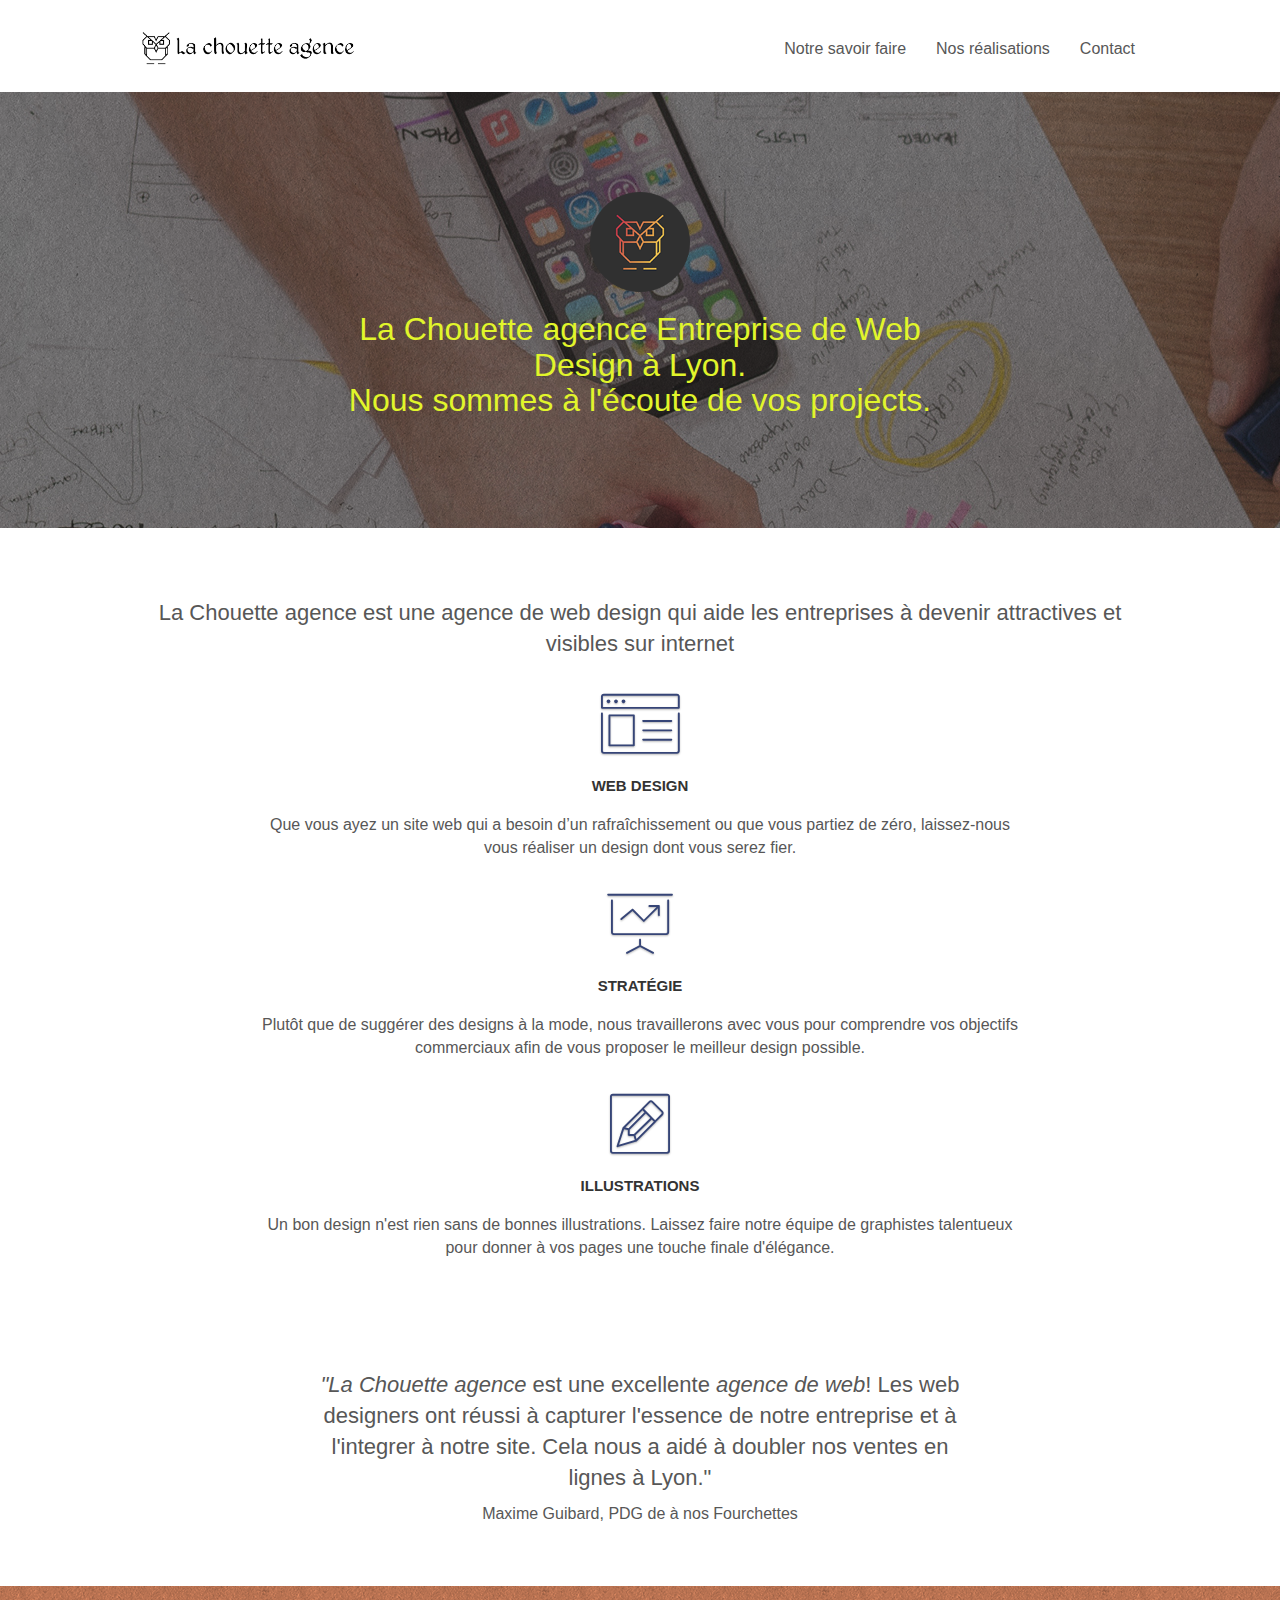
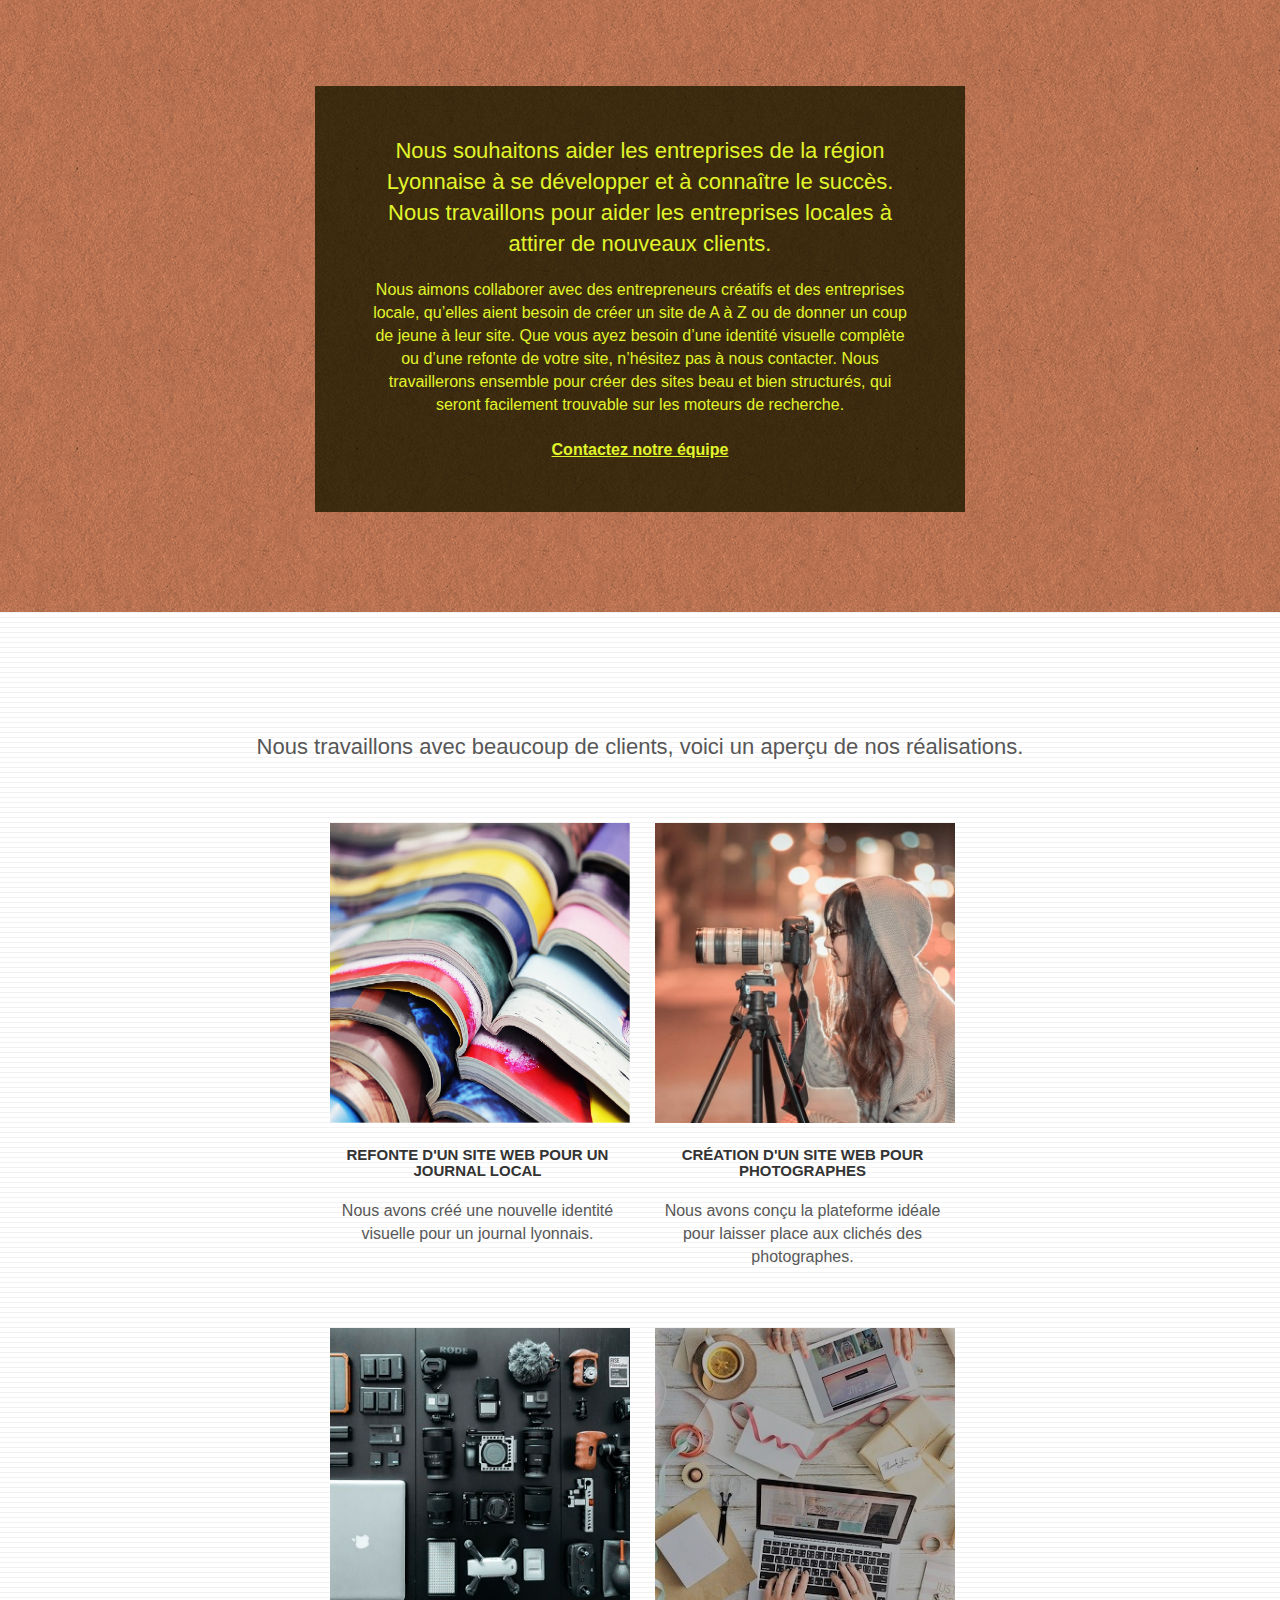
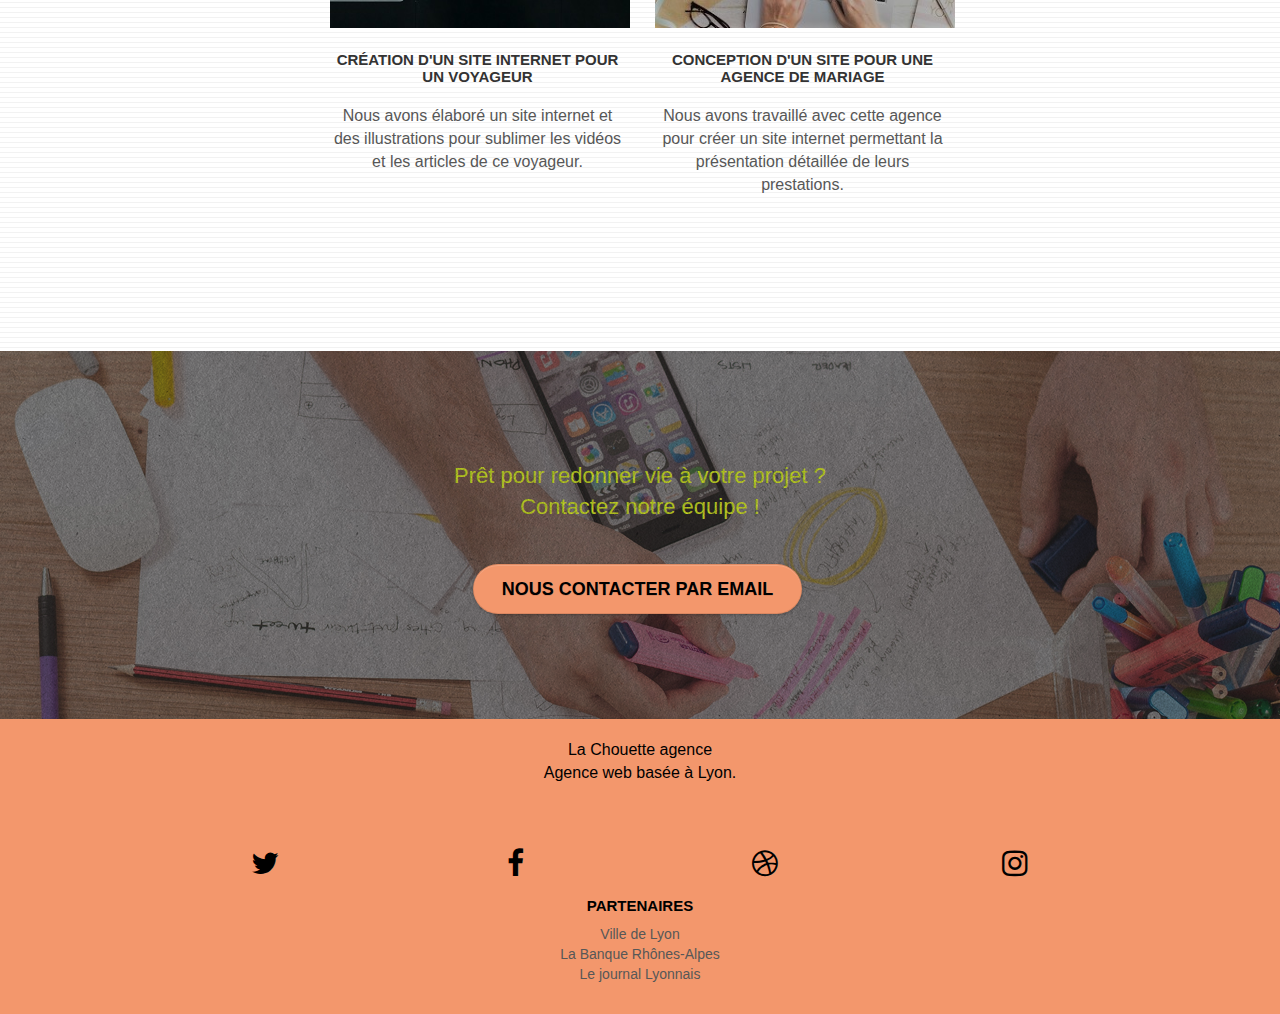
==== index.html @ 7a4e6c17 "change colors" ====
<!doctype html>
<html lang="fr">
<head>
	<meta charset="utf-8">
	<!-- annulation de la balise keywords -->
	
	<!-- Modification description -->
    <meta name="description" content="La Chouette agence est une agence de web dsign qui aide les entreprises à devenir attractives et visibles sur internet">
    <meta name="viewport" content="width=device-width, initial-scale=1.0, viewport-fit=cover">
    <link rel="shortcut icon" type="image/png" href="favicon.jpg">
    
	<link rel="stylesheet" type="text/css" href="./css/bootstrap.css">
	<link rel="stylesheet" type="text/css" href="style.css">
	<link rel="stylesheet" type="text/css" href="./css/font-awesome.css">
	<link rel="stylesheet" type="text/css" href="./css/et-line.css">
	
    
	<script src="./js/jquery-2.1.0.js"></script>
	<script src="./js/bootstrap.js"></script>
	<script src="./js/blocs.js"></script>
	<script src="./js/jquery.touchSwipe.js" defer></script>
	<script src="./js/gmaps.js"></script>
	<!-- Ajout d'un titre -->
    <title>La chouette agence | Entreprise Web design à Lyon </title>

    
<!-- Analytics -->
<meta name="google-site-verification" content="pD854r__73e2DpdvQHIrtHNEozl3LPVucB5YB1HM43Y" />
<!-- Analytics END -->
    
</head>
<body>
<!-- Principal conteneur -->
<div class="page-container">
    
<!-- bloc-0 -->
<div class="bloc bgc-white l-bloc " id="bloc-0">
	<div class="container bloc-sm">

		<nav class="navbar row">
			<div class="navbar-header">
				<!-- annumation de la balise div class=keywords -->
				
				<a class="navbar-brand" href="index.html"><img src="img/la-chouette-agence.png" alt="Logo-la-chouette-agence"/></a>
				
				<button id="nav-toggle" type="button" class="ui-navbar-toggle navbar-toggle" data-toggle="collapse" data-target=".navbar-1">
					<span class="sr-only">Toggle navigation</span><span class="icon-bar"></span><span class="icon-bar"></span><span class="icon-bar"></span>
				</button>
			</div>
			<div class="collapse navbar-collapse navbar-1 special-dropdown-nav">
				<ul class="site-navigation nav navbar-nav">
					<!-- changement de la nav -->
					<li>
						<a href="#bloc-2-services">Notre savoir faire</a>
					</li>
					<li>
						<a href="#bloc-4-portfolio">Nos réalisations</a>
					</li>
					<li>
						<a href="page2.html">Contact</a>
					</li>
				</ul>
			</div>
		</nav>
	</div>
</div>
<!-- bloc-0 END -->

<!-- bloc-1-presentation -->
<div class="bloc bgc-dark-slate-blue bg-banniere d-bloc bg-t-edge bloc-bg-texture texture-paper b-parallax" id="bloc-1-hero">
	<div class="container bloc-lg">
		<div class="row tight-width-whitespace">
			<div class="col-sm-12">
				<img src="img/logo.png" class="center-block image-resize-mode" alt="logo-La-Chouette-agence-Web-design" />
				<h1 class="text-center hero-bloc-text tc-yellow ">
					<!-- changement de couleur -->
					La Chouette agence  Entreprise de Web Design à Lyon.<br>Nous sommes à l'écoute de vos projects.
				</h1>
				<!-- annulation bouton contact -->
				
			</div>
		</div>
	</div>
</div>
<!-- bloc-1-presentation END -->

<!-- bloc-2-services -->
<div class="bloc bgc-white l-bloc" id="bloc-2-services">
	<div class="container bloc-md">
		<div class="row">
			<div class="col-sm-12 text-center">
				<!-- changement image pour texte -->
				<h2>La Chouette agence est une agence de web design qui aide les entreprises à devenir attractives et visibles sur internet </h2>
			</div>
		</div>
		<div class="row voffset-lg med-width-whitespace">
			<div class="col-sm-4">
				<div class="text-center">
					<span class="et-icon-browser sm-shadow icon-dark-slate-blue icons icon-lg"></span>
				</div>
				<h3 class="mg-md text-center">
					Web design
				</h3>
				<p class="text-center ">
					Que vous ayez un site web qui a besoin d&rsquo;un rafraîchissement ou que vous partiez de zéro, laissez-nous vous réaliser un design dont vous serez fier.
				</p>
			</div>
			<div class="col-sm-4">
				<div class="text-center">
					<span class="et-icon-presentation sm-shadow icon-dark-slate-blue icons icon-lg"></span>
				</div>
				<h3 class="mg-md text-center">
					Stratégie
				</h3>
				<p class="text-center ">
					Plutôt que de suggérer des designs à la mode, nous travaillerons avec vous pour comprendre vos objectifs commerciaux afin de vous proposer le meilleur design possible.
				</p>
			</div>
			<div class="col-sm-4">
				<div class="text-center">
					<span class="et-icon-edit sm-shadow icon-dark-slate-blue icons icon-lg"></span>
				</div>
				<h3 class="mg-md text-center">
					Illustrations
				</h3>
				<p class="text-center ">
					Un bon design n'est rien sans de bonnes illustrations. Laissez faire notre équipe de graphistes talentueux pour donner à vos pages une touche finale d'élégance.
				</p>
			</div>
		</div>
		<div class="row voffset-lg voffset">
			<div class="col-xs-12 col-md-8 col-md-offset-2 text-center">
				<!-- changement image pour texte -->
				<h2><em>"La Chouette agence</em> est une excellente <em>agence de web</em>! Les web designers ont réussi à capturer l'essence de notre entreprise et à l'integrer à notre site. Cela nous a aidé à doubler nos ventes en lignes à Lyon."</h2>
				<p class="citation"> Maxime Guibard, PDG de à nos Fourchettes</p>
			</div>
		</div>
	</div>
</div>
<!-- bloc-2-services END -->

<!-- bloc-3-what-i-do -->
<div class="bloc tc-white bgc-atomic-tangerine bg-presentation d-bloc bloc-bg-texture texture-paper b-parallax" id="bloc-3-what-i-do">
	<div class="container bloc-lg">
		<div class="row tight-width-whitespace black-background">
			<div class="col-sm-12">
				<!-- changement de couleur -->
				<h2 class="mg-md text-center tc-yellow">
					Nous souhaitons aider les entreprises de la région Lyonnaise à se développer et à connaître le succès. Nous travaillons pour aider les entreprises locales à attirer de nouveaux clients.<br>
				</h2>
				<p class="text-center tc-yellow">
					Nous aimons collaborer avec des entrepreneurs créatifs et des entreprises locale, qu’elles aient besoin de créer un site de A à Z ou de donner un coup de jeune à leur site. Que vous ayez besoin d’une identité visuelle complète ou d’une refonte de votre site, n’hésitez pas à nous contacter. Nous travaillerons ensemble pour créer des sites beau et bien structurés, qui seront facilement trouvable sur les moteurs de recherche. <br><br><a class="ltc-white bold-link" href="page2.html">Contactez notre équipe</a><br>
				</p>
			</div>
		</div>
	</div>
</div>
<!-- bloc-3-what-i-do END -->

<!-- bloc-4-portfolio -->
<div class="bloc bgc-white bg-lines-h2-bg bg-repeat l-bloc" id="bloc-4-portfolio">
	<div class="container bloc-lg">
		<div class="row">
			<div class="col-sm-12 text-center">
				<!-- changement image pour texte -->
				<h2>Nous travaillons avec beaucoup de clients, voici un aperçu de nos réalisations.</h2>
			</div>
		</div>
		<div class="row tight-width-whitespace portfolio-row">
			<div class="col-sm-6">
				<a href="#" data-lightbox="img/1.bmp" data-gallery-id="gallery-1" data-caption="Refonte-site-web-journal-lyonnais" data-frame="snapshot-lb"><img src="img/1.jpg" alt="refonte site web journal lyonnais" class="img-responsive portfolio-thumb" /></a>
				<h3 class="mg-md text-center">
					Refonte d'un site web pour un journal local
				</h3>
				<p class="text-center">
					Nous avons créé une nouvelle identité visuelle pour un journal lyonnais.
				</p>
			</div>
			<div class="col-sm-6">
				<a href="#" data-lightbox="img/2.bmp" data-gallery-id="gallery-1" data-caption="Création-site-web-photographes" data-frame="snapshot-lb"><img src="img/2.jpg" class="img-responsive portfolio-thumb" alt="Création d'un site web pour photographes" /></a>
				<h3 class="mg-md text-center">
					Création d'un site web pour photographes
				</h3>
				<p class="text-center">
					Nous avons conçu la plateforme idéale pour laisser place aux clichés des photographes.
				</p>
			</div>
		</div>
		<div class="row tight-width-whitespace portfolio-row">
			<div class="col-sm-6">
				<a href="#" data-lightbox="img/3.bmp" data-gallery-id="gallery-1" data-caption="Création-site-web-voyageurs" data-frame="snapshot-lb"><img src="img/3.bmp" class="img-responsive portfolio-thumb" alt="Création d'un site web pour voyageur"/></a>
				<h3 class="mg-md text-center">
					Création d'un site internet pour un voyageur
				</h3>
				<p class="text-center">
					Nous avons élaboré un site internet et des illustrations pour sublimer les vidéos et les articles de ce voyageur.
				</p>
			</div>
			<div class="col-sm-6">
				<a href="#" data-lightbox="img/4.bmp" data-gallery-id="gallery-1" data-caption="Conception-site-web-mariage" data-frame="snapshot-lb"><img src="img/4.bmp" class="img-responsive portfolio-thumb" alt="Création d'un site web pour agence de mariage" /></a>
				<h3 class="mg-md text-center">
					Conception d'un site pour une agence de mariage
				</h3>
				<p class="text-center">
					Nous avons travaillé avec cette agence pour créer un site internet permettant la présentation détaillée de leurs prestations.
				</p>
			</div>
		</div>
	</div>
</div>
<!-- bloc-4-portfolio END -->

<!-- bloc-5-cta -->
<div class="bloc bgc-dark-slate-blue bg-banniere d-bloc bloc-bg-texture texture-paper" id="bloc-5-cta">
	<div class="container bloc-lg">
		<div class="row">
			<h2 class="mg-md text-center tc-yellow">
				Prêt pour redonner vie à votre projet ?<br>Contactez notre équipe !
			</h2>
			<div class="col-sm-12 text-center">
				<a href="page2.html" class="btn btn-atomic-tangerine btn-clean btn-rd btn-lg cta-hero ">Nous contacter par email</a>
			</div>
		</div>
	</div>
</div>
<!-- bloc-5-cta END -->

<!-- Footer - bloc-8 -->
<div class="bloc bgc-atomic-tangerine d-bloc" id="bloc-8">
	<div class="container bloc-sm">
		<div class="row">
			<div class="col-sm-12">
				<p class="text-center black">
					La Chouette agence <br>Agence web basée à Lyon.
				</p>
				<div class="row row-no-gutters social">
					<div class="col-sm-3">
						<div class="text-center">
							<a class="social" href="index.html"><span class="fa fa-twitter icon-md text1"></span></a>
						</div>
					</div>
					<div class="col-sm-3">
						<div class="text-center">
							<a class="social" href="index.html"><span class="fa fa-facebook icon-md text2"></span></a>
						</div>
					</div>
					<div class="col-sm-3">
						<div class="text-center">
							<a class="social" href="index.html"><span class="fa fa-dribbble icon-md text3"></span></a>
						</div>
					</div>
					<div class="col-sm-3">
						<div class="text-center">
							<a class="social" href="index.html"><span class="fa fa-instagram icon-md text4"></span></a>
						</div>
					</div>
					<!-- annulation div keywords -->
				</div>	
				<div class="row">
					<div class="col-sm-4">
						<div class="partenaires">
							<h3>Partenaires
							</h3>
								<ul>
									<li><a href="http://www.lyon.fr">Ville de Lyon</a></li>
									<li><a href="#">La Banque Rhônes-Alpes</a></li>
									<li><a href="#">Le journal Lyonnais</a></li>
								</ul>
						</div>				
					</div>
					
					<!-- annulation black hat list 1 --> 
							
					<!-- annulation black hat list 2 -->
				</div>
			</div>
		</div>
	</div>
</div>
<!-- Footer - bloc-8 END -->

</div>
<!-- Principal conteneur END -->
    

</body>
</html>
---- style.css ----
body {
    margin: 0;
    padding: 0;
    background: #FFF;
    overflow-x: hidden;
    -webkit-font-smoothing: antialiased;
    -moz-osx-font-smoothing: grayscale;
}

a,
button {
    transition: all .3s ease-in-out;
    outline: none!important;
}

a:hover {
    text-decoration: none;
    cursor: pointer;
}

#page-loading-blocs-notifaction {
    position: fixed;
    top: 0;
    bottom: 0;
    width: 100%;
    z-index: 100000;
    background: #FFFFFF url("img/pageload-spinner.gif") no-repeat center center;
}

.bloc {
    width: 100%;
    clear: both;
    background: 50% 50% no-repeat;
    padding: 0 50px;
    -webkit-background-size: cover;
    -moz-background-size: cover;
    -o-background-size: cover;
    background-size: cover;
    position: relative;
}

.bloc .container {
    padding-left: 0;
    padding-right: 0;
}

.bloc-lg {
    padding: 100px 50px;
}

.bloc-md {
    padding: 50px;
}

.bloc-sm {
    padding: 20px 50px;
}

.bg-center,
.bg-l-edge,
.bg-r-edge,
.bg-t-edge,
.bg-b-edge,
.bg-tl-edge,
.bg-bl-edge,
.bg-tr-edge,
.bg-br-edge,
.bg-repeat {
    -webkit-background-size: auto!important;
    -moz-background-size: auto!important;
    -o-background-size: auto!important;
    background-size: auto!important;
}

.bg-repeat {
    background: repeat;
}

.bg-t-edge {
    background: top no-repeat;
}

.bloc-bg-texture::before {
    content: "";
    background-size: 2px 2px;
    position: absolute;
    top: 0;
    bottom: 0;
    left: 0;
    right: 0;
}

.texture-paper::before {
    background: url("img/texture-paper.png");
    background-size: 280px 280px;
}


.b-parallax {
    background-attachment: fixed;
}

.d-bloc {
    color: rgba(255, 255, 255, .7);
}

.d-bloc button:hover {
    color: rgba(255, 255, 255, .9);
}

.d-bloc .icon-round,
.d-bloc .icon-square,
.d-bloc .icon-rounded,
.d-bloc .icon-semi-rounded-a,
.d-bloc .icon-semi-rounded-b {
    border-color: rgba(255, 255, 255, .9);
}

.d-bloc .divider-h span {
    border-color: rgba(255, 255, 255, .2);
}

.d-bloc .a-btn,
.d-bloc .navbar a,
.d-bloc .navbar-brand,
.d-bloc a .icon-sm,
.d-bloc a .icon-md,
.d-bloc a .icon-lg,
.d-bloc a .icon-xl,
.d-bloc h1 a,
.d-bloc h2 a,
.d-bloc h3 a,
.d-bloc h4 a,
.d-bloc h5 a,
.d-bloc h6 a,
.d-bloc p a {
    color: rgba(255, 255, 255, .6);
}

.d-bloc .a-btn:hover,
.d-bloc .navbar a:hover,
.d-bloc .navbar-brand:hover,
.d-bloc a:hover .icon-sm,
.d-bloc a:hover .icon-md,
.d-bloc a:hover .icon-lg,
.d-bloc a:hover .icon-xl,
.d-bloc h1 a:hover,
.d-bloc h2 a:hover,
.d-bloc h3 a:hover,
.d-bloc h4 a:hover,
.d-bloc h5 a:hover,
.d-bloc h6 a:hover,
.d-bloc p a:hover {
    color: rgba(255, 255, 255, 1);
}

.d-bloc .navbar-toggle .icon-bar {
    background: rgba(255, 255, 255, 1);
}

.d-bloc .btn-wire,
.d-bloc .btn-wire:hover {
    color: rgba(255, 255, 255, 1);
    border-color: rgba(255, 255, 255, 1);
}

.d-bloc .panel {
    color: rgba(0, 0, 0, .5);
}

.d-bloc .panel button:hover {
    color: rgba(0, 0, 0, .7);
}

.d-bloc .panel icon {
    border-color: rgba(0, 0, 0, .7);
}

.d-bloc .panel .divider-h span {
    border-color: rgba(0, 0, 0, .1);
}

.d-bloc .panel .a-btn {
    color: rgba(0, 0, 0, .6);
}

.d-bloc .panel .a-btn:hover {
    color: rgba(0, 0, 0, 1);
}

.d-bloc .panel .btn-wire,
.d-bloc .panel .btn-wire:hover {
    color: rgba(0, 0, 0, .7);
    border-color: rgba(0, 0, 0, .3);
}

.d-bloc .panel,
.l-bloc {
    color: rgba(0, 0, 0, .5);
}

.d-bloc .panel button:hover,
.l-bloc button:hover {
    color: rgba(0, 0, 0, .7);
}

.l-bloc .icon-round,
.l-bloc .icon-square,
.l-bloc .icon-rounded,
.l-bloc .icon-semi-rounded-a,
.l-bloc .icon-semi-rounded-b {
    border-color: rgba(0, 0, 0, .7);
}

.d-bloc .panel .divider-h span,
.l-bloc .divider-h span {
    border-color: rgba(0, 0, 0, .1);
}

.d-bloc .panel .a-btn,
.l-bloc .a-btn,
.l-bloc .navbar a,
.l-bloc .navbar-brand,
.l-bloc a .icon-sm,
.l-bloc a .icon-md,
.l-bloc a .icon-lg,
.l-bloc a .icon-xl,
.l-bloc h1 a,
.l-bloc h2 a,
.l-bloc h3 a,
.l-bloc h4 a,
.l-bloc h5 a,
.l-bloc h6 a,
.l-bloc p a {
    color: rgba(0, 0, 0, .6);
}

.d-bloc .panel .a-btn:hover,
.l-bloc .a-btn:hover,
.l-bloc .navbar a:hover,
.l-bloc .navbar-brand:hover,
.l-bloc a:hover .icon-sm,
.l-bloc a:hover .icon-md,
.l-bloc a:hover .icon-lg,
.l-bloc a:hover .icon-xl,
.l-bloc h1 a:hover,
.l-bloc h2 a:hover,
.l-bloc h3 a:hover,
.l-bloc h4 a:hover,
.l-bloc h5 a:hover,
.l-bloc h6 a:hover,
.l-bloc p a:hover {
    color: rgba(0, 0, 0, 1);
}

.l-bloc .navbar-toggle .icon-bar {
    color:rgba(0, 0, 0, 0.6);
}

.d-bloc .panel .btn-wire,
.d-bloc .panel .btn-wire:hover,
.l-bloc .btn-wire,
.l-bloc .btn-wire:hover {
    color: rgba(0, 0, 0, .7);
    border-color: rgba(0, 0, 0, .3);
}

.voffset {
    margin-top: 10px;
}

.voffset-lg {
    margin-top: 80px;
}
.image-resize-mode{
    width:100px;
}
.row-no-gutters {
    margin-right: 0;
    margin-left: 0;
}

.row.row-no-gutters > [class^="col-"],
.row.row-no-gutters > [class*=" col-"] {
    padding-right: 0;
    padding-left: 0;
}

#bloc-1-hero h1 {
    font-size: 32px;
    text-align: center;
}

.navbar {
    margin-bottom: 0;
    z-index: 1;
}

.navbar-brand {
    height: auto;
    padding: 3px 15px;
    font-size: 25px;
    font-weight: normal;
    font-weight: 600;
    line-height: 44px;
}

.navbar-brand img {
    max-height: 40px;
    margin: 0 5px 0 0;
    display: inline;
}

.navbar-brand img[src$=svg] {
    min-width: 100px;
}

.nav-center .navbar-brand img {
    margin: 0;
    
}
.navbar .nav {
    padding-top: 2px;
    margin-right: -16px;
    float: right;
    z-index: 1;
}

.nav > li {
    float: left;
    margin-top: 4px;
    font-size: 16px;
}

.navbar-nav .open .dropdown-menu > li > a {
    text-align: inherit;
}

.nav > li a:hover,
.nav > li a:focus {
    background: transparent;
}

.navbar-toggle {
    margin: 10px 10px 0 0;
    border: 0px;
}

.navbar-toggle:hover {
    background: transparent!important;
}

.navbar-toggle .icon-bar {
    background-color: rgba(0, 0, 0, .5);
    width: 26px;
}

.nav-invert .navbar .nav {
    float: left;
}

.nav-invert .navbar-header,
.nav-invert .navbar-brand {
    float: right;
    position: relative;
    z-index: 2;
}
/* rajout css*/

.col-sm-3{
    display:inline-block;
}

.social{
    display: flex;
    flex-flow: row;
    justify-content: space-evenly;
    margin-top:5%;
}

.col-sm-4{
    width: 100%;
}
.icon-md{
    color:#000000 !important;
}
.icon-md.text1:hover::before{
    cursor: pointer;
    content:"Twitter";
    font-size:30px;
}
.icon-md.text2:hover::before{
    cursor:pointer;
    content:"Facebook";
    font-size:30px;
}
.icon-md.text3:hover::before{
    cursor:pointer;
    content:"Dribble";
    font-size:30px;
}
.icon-md.text4:hover::before{
    cursor:pointer;
    content:"Instagram";
    font-size:30px;
}

.partenaires{
    display:flex;
    flex-flow: column wrap;
    margin:auto;
    padding:0;
    width: 100%;
}
.partenaires > ul {
    list-style: none;
    display: block;
    width:100%;
    text-align: center;
    margin-left:0;
    padding:0;
    
}

.partenaires > h3{
    text-align: center;
    max-width:100%;
    color: black !important;
}
 /* end rajout css*/

@media (min-width: 768px) {
    .site-navigation {
        position: absolute;
        top: 50%;
        right: 20px;
        transform: translate(0, -50%);
        -webkit-transform: translateY(-50%);
    }
    .nav > li .dropdown-menu a,
    .nav > li .dropdown-menu a:hover {
        color: #484848;
    }
    .nav-invert .site-navigation {
        left: 0;
        right: 0;
    }
    .nav-center {
        text-align: center;
    }
    .nav-center .navbar-header {
        width: 100%;
    }
    .nav-center .navbar-header,
    .nav-center .navbar-brand,
    .nav-center .nav > li {
        float: none;
        display: inline-block;
    }
    .nav-center .site-navigation {
        position: relative;
        width: 100%;
        right: 0;
        margin-right: 0px;
        margin-top: 20px;
    }
    .nav-center.mini-nav .navbar-toggle {
        float: none;
        margin: 10px auto 0;
    }
}

.nav > li > .dropdown a {
    background: none!important;
    display: block;
    padding: 14px 15px;
}

nav .caret {
    margin: 0 5px;
}

.dropdown-menu .dropdown-menu {
    top: -8px;
    left: 100%;
}

.dropdown-menu .dropmenu-flow-right {
    top: 100%;
    left: 0;
    margin-left: -1px;
    border-top-left-radius: 0;
    border-top-right-radius: 0;
}

.dropdown-menu .dropdown span {
    border: 4px solid black;
    border-top-color: transparent;
    border-right-color: transparent;
    border-bottom-color: transparent;
    margin: 6px -5px 0 0!important;
    float: right;
}

.mg-md {
    margin-top: 10px;
    margin-bottom: 20px;
}

.mg-lg {
    margin-top: 10px;
    margin-bottom: 40px;
}

.btn {
    margin: 0 5px 5px 0;
}

.btn.pull-right {
    margin: 0 0 5px 5px;
}

.btn-d,
.btn-d:hover,
.btn-d:focus {
    color: #FFF;
    background: rgba(0, 0, 0, .3);
}

button {
    outline: none!important;
}

.btn-rd {
    border-radius: 40px;
}

.btn-clean {
    border: 1px solid rgba(0, 0, 0, .08);
    border-bottom-color: rgba(0, 0, 0, .1);
    text-shadow: 0 1px 0 rgba(0, 0, 1, .1);
    box-shadow: 0 1px 3px rgba(0, 0, 1, .25), inset 0 1px 0 0 rgba(255, 255, 255, .15);
}

.icon-md {
    font-size: 30px!important;
}

.icon-lg {
    font-size: 60px!important;
}

.sm-shadow {
    text-shadow: 0 1px 2px rgba(0, 0, 0, .3);
}

.panel-sq,
.panel-sq .panel-heading,
.panel-sq .panel-footer {
    border-radius: 0;
}

.panel-rd {
    border-radius: 30px;
}

.panel-rd .panel-heading {
    border-radius: 29px 29px 0 0;
}

.panel-rd .panel-footer {
    border-radius: 0 0 29px 29px;
}

.form-control {
    border-color: rgba(0, 0, 0, .1);
    box-shadow: none;
}

.scrollToTop {
    width: 40px;
    height: 40px;
    position: fixed;
    bottom: 20px;
    right: 20px;
    opacity: 0;
    z-index: 500;
    transition: all .3s ease-in-out;
}

.scrollToTop span {
    margin-top: 6px;
}

.showScrollTop {
    font-size: 14px;
    opacity: 1;
}

a[data-lightbox] {
    position: relative;
    display: block;
    text-align: center;
    width:300px;
    margin:auto;
}

a[data-lightbox]:hover::before {
    content: "+";
    font-family: "HelveticaNeue-Light", "Helvetica Neue Light", "Helvetica Neue", Helvetica, Arial;
    font-size: 32px;
    width: 50px;
    height: 50px;
    margin-left: -25px;
    border-radius: 50%;
    background: rgba(0, 0, 0, .6);
    color: #FFF;
    font-weight: 100;
    z-index: 1;
    position: absolute;
    top: 50%;
    transform: translateY(-50%);
    -webkit-transform: translateY(-50%);
}

a[data-lightbox]:hover img {
    opacity: .06;
    -webkit-animation-fill-mode: none;
    animation-fill-mode: none;
}

#lightbox-modal {
    display: flex;
    align-items: center;
}

#lightbox-modal .modal-dialog {
    width: 90%;
    max-width: 900px;
    margin: 0 auto 0;
}

#lightbox-modal .modal-dialog img {
    max-height: 90vh;
    margin: 0 auto;
}

.lightbox-caption {
    padding: 20px;
    color: #FFF;
    background: rgba(0, 0, 0, .5);
    position: absolute;
    left: 15px;
    right: 15px;
    bottom: 5px;
}

.close-lightbox {
    color: #FFF;
    font-size: 30px;
    position: absolute;
    top: 20px;
    right: 20px;
    z-index: 20;
    background: rgba(0, 0, 0, .5);
    border: none;
    line-height: 30px;
    padding: 0 9px 5px;
    opacity: 0.3;
}

.close-lightbox:hover,
.next-lightbox:hover,
.prev-lightbox:hover {
    opacity: 1.0;
    color: #FFF;
}

.next-lightbox,
.prev-lightbox {
    font-size: 20px;
    color: rgba(255, 255, 255, .9);
    background: rgba(0, 0, 0, .5);
    transition: all .2s ease-in-out;
    position: absolute;
    top: 45%;
    z-index: 1;
    opacity: 0.4;
}

.next-lightbox {
    padding: 6px 8px 1px 13px;
    right: 25px;
}

.prev-lightbox {
    padding: 6px 13px 1px 10px;
    left: 25px;
}

.snapshot-lb .modal-body {
    padding-bottom: 45px;
}

.snapshot-lb .lightbox-caption {
    padding: 0;
    color: rgba(0, 0, 0, .5);
    background: none;
}

h1,
h2,
h3,
h4,
h5,
h6,
p,
label,
.btn,
a {
    font-family: "helvetica";
    font-weight: 400;
    color: #575757!important;
}

.container {
    max-width: 1000px;
}

.hero-bloc-text {
    font-size: 38px;
}

.hero-bloc-text-sub {
    font-size: 36px;
}

.statement-bloc-text {
    line-height: 26px;
    font-style: italic;
    font-size: 20px;
    text-align: center;
    font-weight: lighter;
    max-width: 520px;
    margin: auto auto auto auto;
}

p {
    font-size: 16px;
}
/* space between photos*/

.tight-width-whitespace {
    max-width: 650px;
    margin: auto auto auto auto;
}
/* end*/

.h1 {
    font-size: 20px;
    font-family: "Open Sans";
}

.cta-hero {
    margin-top: 22px;
    color : #FFFFFF!important;
    text-transform: uppercase;
    padding: 12px 28px 12px 28px;
    font-size: 18px;
    font-weight: 700;
}

h2 {
    font-size: 22px;
    line-height: 1.4em;
}

h3 {
    font-size: 15px;
    text-transform: uppercase;
    font-weight: 700;
    color: #333333!important;
}

.med-width-whitespace {
    max-width: 800px;
    margin: auto auto auto auto;
    box-shadow: 0px 0px 0px #000000;
}

h1 {
    color: #333333!important;
}

h4 {
    color: #333333!important;
}

.icons {
    margin-bottom: 14px;
    margin-top: 24px;
}

.black {
    color: black!important;
}

.portfolio-thumb {
    margin-bottom: 24px;
}

.portfolio-row {
    margin-bottom: 44px;
    margin-top: 50px;
}

.avatar {
    box-shadow: 0px 4px 9px rgba(0, 0, 0, 0.3);
}
/* changement de couleur WCAG 2 AA COMPLIANT */

.black-background {
    background-color:#503915;
    padding: 40px 40px 40px 40px;
}
.bgc-atomic-brown{
    background-color:#503915;
}


.bold-link {
    font-weight: 900;
    text-decoration: underline!important;
}

.bgc-white {
    background-color: #FFFFFF;
}

.bgc-dark-slate-blue {
    background-color: #364577;
}

.bgc-atomic-tangerine {
    background-color:#F3976C;
}

.tc-yellow {
    color: #e1f52b!important;
}

.btn-atomic-tangerine {
    background: #F3976C;
    color: black!important;
}

.btn-atomic-tangerine:hover {
    background: #c27956!important;
    color: #FFFFFF!important;
}

.ltc-white {
    color: #e1f52b!important;
}

.ltc-white:hover {
    color: #e1f52b!important;
}

.ltc-atomic-tangerine {
    color: #F3976C!important;
}

.ltc-atomic-tangerine:hover {
    color: #c27956!important;
}

.icon-dark-slate-blue {
    color: #364577!important;
    border-color: #364577!important;
}

.bg-dots-bg {
    background-image: url("img/dots-bg.png");
}

.bg-lines-h2-bg {
    background-image: url("img/lines-h2-bg.png");
}

.bg-banniere {
    background-image: url("img/la-chouette-agence-banniere.jpg");
}

.bg-presentation {
    background-image: url("img/image-de-presentation.bmp");
}


@media (max-width: 1024px) {
    .bloc {
        padding-left: 20px;
        padding-right: 20px;
    }
    .bloc.full-width-bloc,
    .bloc-tile-2.full-width-bloc .container,
    .bloc-tile-3.full-width-bloc .container,
    .bloc-tile-4.full-width-bloc .container {
        padding-left: 0;
        padding-right: 0;
    }
}

@media (max-width: 992px) and (min-width: 768px) {
    .navbar .nav {
        max-width: 80%
    }
    .nav-center.navbar .nav {
        max-width: 100%
    }
}

@media only screen and (min-device-width: 768px) and (max-device-width: 1024px) and (orientation: landscape) {
    .b-parallax {
        background-attachment: scroll;
    }
}

@media only screen and (min-device-width: 1024px) and (max-device-width: 1366px) and (-webkit-min-device-pixel-ratio: 1.5) {
    .b-parallax {
        background-attachment: scroll;
    }
}

@media (max-width: 991px) {
    .container {
        width: 100%;
    }
    .b-parallax {
        background-attachment: scroll;
    }
    .page-container,
    #hero-bloc {
        overflow-x: hidden;
        position: relative;
    }
    .bloc {
        padding-left: constant(safe-area-inset-left);
        padding-right: constant(safe-area-inset-right);
    }
    .bloc-group,
    .bloc-group .bloc {
        display: block;
        width: 100%;
    }
    .bloc-fill-screen .fill-bloc-top-edge,
    .bloc-fill-screen .fill-bloc-bottom-edge {
        padding: 0 20px;
        padding-left: constant(safe-area-inset-left);
        padding-right: constant(safe-area-inset-right);
    }
}

@media (max-width: 767px) {
    .page-container {
        overflow-x: hidden;
        position: relative;
    }
    h1,
    h2,
    h3,
    h4,
    h5,
    h6,
    p,
    #disqus_thread {
        padding-left: 10px!important;
        padding-right: 10px!important;
    }
    .b-parallax {
        background-attachment: scroll;
    }
    .navbar .nav {
        padding-top: 0;
        border-top: 1px solid rgba(0, 0, 0, .2);
        float: none!important;
    }
    .navbar.row {
        margin-left: 0;
        margin-right: 0;
    }
    .site-navigation {
        position: inherit;
        transform: none;
        -webkit-transform: none;
        -ms-transform: none;
    }
    .nav > li {
        margin-top: 0;
        border-bottom: 1px solid rgba(0, 0, 0, .1);
        background: rgba(0, 0, 0, .05);
        text-align: left;
        padding-left: 15px;
        width: 100%;
    }
    .nav > li:hover {
        background: rgba(0, 0, 0, .08);
    }
    .dropdown .dropdown a .caret {
        float: none;
        margin: 5px 0 0 10px!important;
        border: 4px solid black;
        border-bottom-color: transparent;
        border-right-color: transparent;
        border-left-color: transparent;
    }
    #hero-bloc .navbar .nav {
        background: rgba(0, 0, 0, .8);
    }
    #hero-bloc .navbar .nav a {
        color: rgba(255, 255, 255, .6);
    }
    .hero {
        padding: 50px 0;
    }
    .hero-nav {
        left: -1px;
        right: -1px;
    }
    .navbar-collapse {
        padding: 0;
        overflow-x: hidden;
        -webkit-box-shadow: none;
        box-shadow: none;
    }
    .navbar-brand img {
        max-height: 40px;
        width: auto;
    }
    .nav-invert .navbar-header {
        float: none;
        width: 100%;
    }
    .nav-invert .navbar-toggle {
        float: left;
        margin-left: 10px;
    }
    .bloc {
        padding-left: 0;
        padding-right: 0;
    }
    .bloc-xxl,
    .bloc-xl,
    .bloc-lg {
        padding: 40px 0;
    }
    .bloc-sm,
    .bloc-md {
        padding-left: 0;
        padding-right: 0;
    }
    .bloc-tile-2 .container,
    .bloc-tile-3 .container,
    .bloc-tile-4 .container,
    .bloc-fill-screen .fill-bloc-top-edge,
    .bloc-fill-screen .fill-bloc-bottom-edge {
        padding-left: 0;
        padding-right: 0;
    }
    .a-block {
        padding: 0 10px;
    }
    .btn-dwn {
        display: none;
    }
    .voffset {
        margin-top: 5px;
    }
    .voffset-md {
        margin-top: 20px;
    }
    .voffset-lg {
        margin-top: 30px;
    }
    form {
        padding: 5px;
    }
    .close-lightbox {
        display: inline-block;
    }
    .blocsapp-device-iphone5 {
        background-size: 216px 425px;
        padding-top: 60px;
        width: 216px;
        height: 425px;
    }
    .blocsapp-device-iphone5 img {
        width: 180px;
        height: 320px;
    }
}

@media (max-width: 400px) {
    .bloc {
        padding-left: 0;
        padding-right: 0;
    }
}

@media (max-width: 767px) {
    .bloc-mob-center-text {
        text-align: center;
    }
}
---- css/et-line.css ----
@font-face {
    font-family: et-line;
    src: url(../fonts/et-line.eot);
    src: url(../fonts/et-line.eot?#iefix) format('embedded-opentype'), url(../fonts/et-line.woff) format('woff'), url(../fonts/et-line.ttf) format('truetype'), url(../fonts/et-line.svg#et-line) format('svg');
    font-weight: 400;
    font-style: normal
}

.et-icon-adjustments,
.et-icon-alarmclock,
.et-icon-anchor,
.et-icon-aperture,
.et-icon-attachment,
.et-icon-bargraph,
.et-icon-basket,
.et-icon-beaker,
.et-icon-bike,
.et-icon-book-open,
.et-icon-briefcase,
.et-icon-browser,
.et-icon-calendar,
.et-icon-camera,
.et-icon-caution,
.et-icon-chat,
.et-icon-circle-compass,
.et-icon-clipboard,
.et-icon-clock,
.et-icon-cloud,
.et-icon-compass,
.et-icon-desktop,
.et-icon-dial,
.et-icon-document,
.et-icon-documents,
.et-icon-download,
.et-icon-dribbble,
.et-icon-edit,
.et-icon-envelope,
.et-icon-expand,
.et-icon-facebook,
.et-icon-flag,
.et-icon-focus,
.et-icon-gears,
.et-icon-genius,
.et-icon-gift,
.et-icon-global,
.et-icon-globe,
.et-icon-googleplus,
.et-icon-grid,
.et-icon-happy,
.et-icon-hazardous,
.et-icon-heart,
.et-icon-hotairballoon,
.et-icon-hourglass,
.et-icon-key,
.et-icon-laptop,
.et-icon-layers,
.et-icon-lifesaver,
.et-icon-lightbulb,
.et-icon-linegraph,
.et-icon-linkedin,
.et-icon-lock,
.et-icon-magnifying-glass,
.et-icon-map,
.et-icon-map-pin,
.et-icon-megaphone,
.et-icon-mic,
.et-icon-mobile,
.et-icon-newspaper,
.et-icon-notebook,
.et-icon-paintbrush,
.et-icon-paperclip,
.et-icon-pencil,
.et-icon-phone,
.et-icon-picture,
.et-icon-pictures,
.et-icon-piechart,
.et-icon-presentation,
.et-icon-pricetags,
.et-icon-printer,
.et-icon-profile-female,
.et-icon-profile-male,
.et-icon-puzzle,
.et-icon-quote,
.et-icon-recycle,
.et-icon-refresh,
.et-icon-ribbon,
.et-icon-rss,
.et-icon-sad,
.et-icon-scissors,
.et-icon-scope,
.et-icon-search,
.et-icon-shield,
.et-icon-speedometer,
.et-icon-strategy,
.et-icon-streetsign,
.et-icon-tablet,
.et-icon-target,
.et-icon-telescope,
.et-icon-toolbox,
.et-icon-tools,
.et-icon-tools-2,
.et-icon-trophy,
.et-icon-tumblr,
.et-icon-twitter,
.et-icon-upload,
.et-icon-video,
.et-icon-wallet,
.et-icon-wine {
    font-family: et-line;
    speak: none;
    font-style: normal;
    font-weight: 400;
    font-variant: normal;
    text-transform: none;
    line-height: 1;
    -webkit-font-smoothing: antialiased;
    -moz-osx-font-smoothing: grayscale;
    display: inline-block
}

.et-icon-mobile:before {
    content: "\e000"
}

.et-icon-laptop:before {
    content: "\e001"
}

.et-icon-desktop:before {
    content: "\e002"
}

.et-icon-tablet:before {
    content: "\e003"
}

.et-icon-phone:before {
    content: "\e004"
}

.et-icon-document:before {
    content: "\e005"
}

.et-icon-documents:before {
    content: "\e006"
}

.et-icon-search:before {
    content: "\e007"
}

.et-icon-clipboard:before {
    content: "\e008"
}

.et-icon-newspaper:before {
    content: "\e009"
}

.et-icon-notebook:before {
    content: "\e00a"
}

.et-icon-book-open:before {
    content: "\e00b"
}

.et-icon-browser:before {
    content: "\e00c"
}

.et-icon-calendar:before {
    content: "\e00d"
}

.et-icon-presentation:before {
    content: "\e00e"
}

.et-icon-picture:before {
    content: "\e00f"
}

.et-icon-pictures:before {
    content: "\e010"
}

.et-icon-video:before {
    content: "\e011"
}

.et-icon-camera:before {
    content: "\e012"
}

.et-icon-printer:before {
    content: "\e013"
}

.et-icon-toolbox:before {
    content: "\e014"
}

.et-icon-briefcase:before {
    content: "\e015"
}

.et-icon-wallet:before {
    content: "\e016"
}

.et-icon-gift:before {
    content: "\e017"
}

.et-icon-bargraph:before {
    content: "\e018"
}

.et-icon-grid:before {
    content: "\e019"
}

.et-icon-expand:before {
    content: "\e01a"
}

.et-icon-focus:before {
    content: "\e01b"
}

.et-icon-edit:before {
    content: "\e01c"
}

.et-icon-adjustments:before {
    content: "\e01d"
}

.et-icon-ribbon:before {
    content: "\e01e"
}

.et-icon-hourglass:before {
    content: "\e01f"
}

.et-icon-lock:before {
    content: "\e020"
}

.et-icon-megaphone:before {
    content: "\e021"
}

.et-icon-shield:before {
    content: "\e022"
}

.et-icon-trophy:before {
    content: "\e023"
}

.et-icon-flag:before {
    content: "\e024"
}

.et-icon-map:before {
    content: "\e025"
}

.et-icon-puzzle:before {
    content: "\e026"
}

.et-icon-basket:before {
    content: "\e027"
}

.et-icon-envelope:before {
    content: "\e028"
}

.et-icon-streetsign:before {
    content: "\e029"
}

.et-icon-telescope:before {
    content: "\e02a"
}

.et-icon-gears:before {
    content: "\e02b"
}

.et-icon-key:before {
    content: "\e02c"
}

.et-icon-paperclip:before {
    content: "\e02d"
}

.et-icon-attachment:before {
    content: "\e02e"
}

.et-icon-pricetags:before {
    content: "\e02f"
}

.et-icon-lightbulb:before {
    content: "\e030"
}

.et-icon-layers:before {
    content: "\e031"
}

.et-icon-pencil:before {
    content: "\e032"
}

.et-icon-tools:before {
    content: "\e033"
}

.et-icon-tools-2:before {
    content: "\e034"
}

.et-icon-scissors:before {
    content: "\e035"
}

.et-icon-paintbrush:before {
    content: "\e036"
}

.et-icon-magnifying-glass:before {
    content: "\e037"
}

.et-icon-circle-compass:before {
    content: "\e038"
}

.et-icon-linegraph:before {
    content: "\e039"
}

.et-icon-mic:before {
    content: "\e03a"
}

.et-icon-strategy:before {
    content: "\e03b"
}

.et-icon-beaker:before {
    content: "\e03c"
}

.et-icon-caution:before {
    content: "\e03d"
}

.et-icon-recycle:before {
    content: "\e03e"
}

.et-icon-anchor:before {
    content: "\e03f"
}

.et-icon-profile-male:before {
    content: "\e040"
}

.et-icon-profile-female:before {
    content: "\e041"
}

.et-icon-bike:before {
    content: "\e042"
}

.et-icon-wine:before {
    content: "\e043"
}

.et-icon-hotairballoon:before {
    content: "\e044"
}

.et-icon-globe:before {
    content: "\e045"
}

.et-icon-genius:before {
    content: "\e046"
}

.et-icon-map-pin:before {
    content: "\e047"
}

.et-icon-dial:before {
    content: "\e048"
}

.et-icon-chat:before {
    content: "\e049"
}

.et-icon-heart:before {
    content: "\e04a"
}

.et-icon-cloud:before {
    content: "\e04b"
}

.et-icon-upload:before {
    content: "\e04c"
}

.et-icon-download:before {
    content: "\e04d"
}

.et-icon-target:before {
    content: "\e04e"
}

.et-icon-hazardous:before {
    content: "\e04f"
}

.et-icon-piechart:before {
    content: "\e050"
}

.et-icon-speedometer:before {
    content: "\e051"
}

.et-icon-global:before {
    content: "\e052"
}

.et-icon-compass:before {
    content: "\e053"
}

.et-icon-lifesaver:before {
    content: "\e054"
}

.et-icon-clock:before {
    content: "\e055"
}

.et-icon-aperture:before {
    content: "\e056"
}

.et-icon-quote:before {
    content: "\e057"
}

.et-icon-scope:before {
    content: "\e058"
}

.et-icon-alarmclock:before {
    content: "\e059"
}

.et-icon-refresh:before {
    content: "\e05a"
}

.et-icon-happy:before {
    content: "\e05b"
}

.et-icon-sad:before {
    content: "\e05c"
}

.et-icon-facebook:before {
    content: "\e05d"
}

.et-icon-twitter:before {
    content: "\e05e"
}

.et-icon-googleplus:before {
    content: "\e05f"
}

.et-icon-rss:before {
    content: "\e060"
}

.et-icon-tumblr:before {
    content: "\e061"
}

.et-icon-linkedin:before {
    content: "\e062"
}

.et-icon-dribbble:before {
    content: "\e063"
}
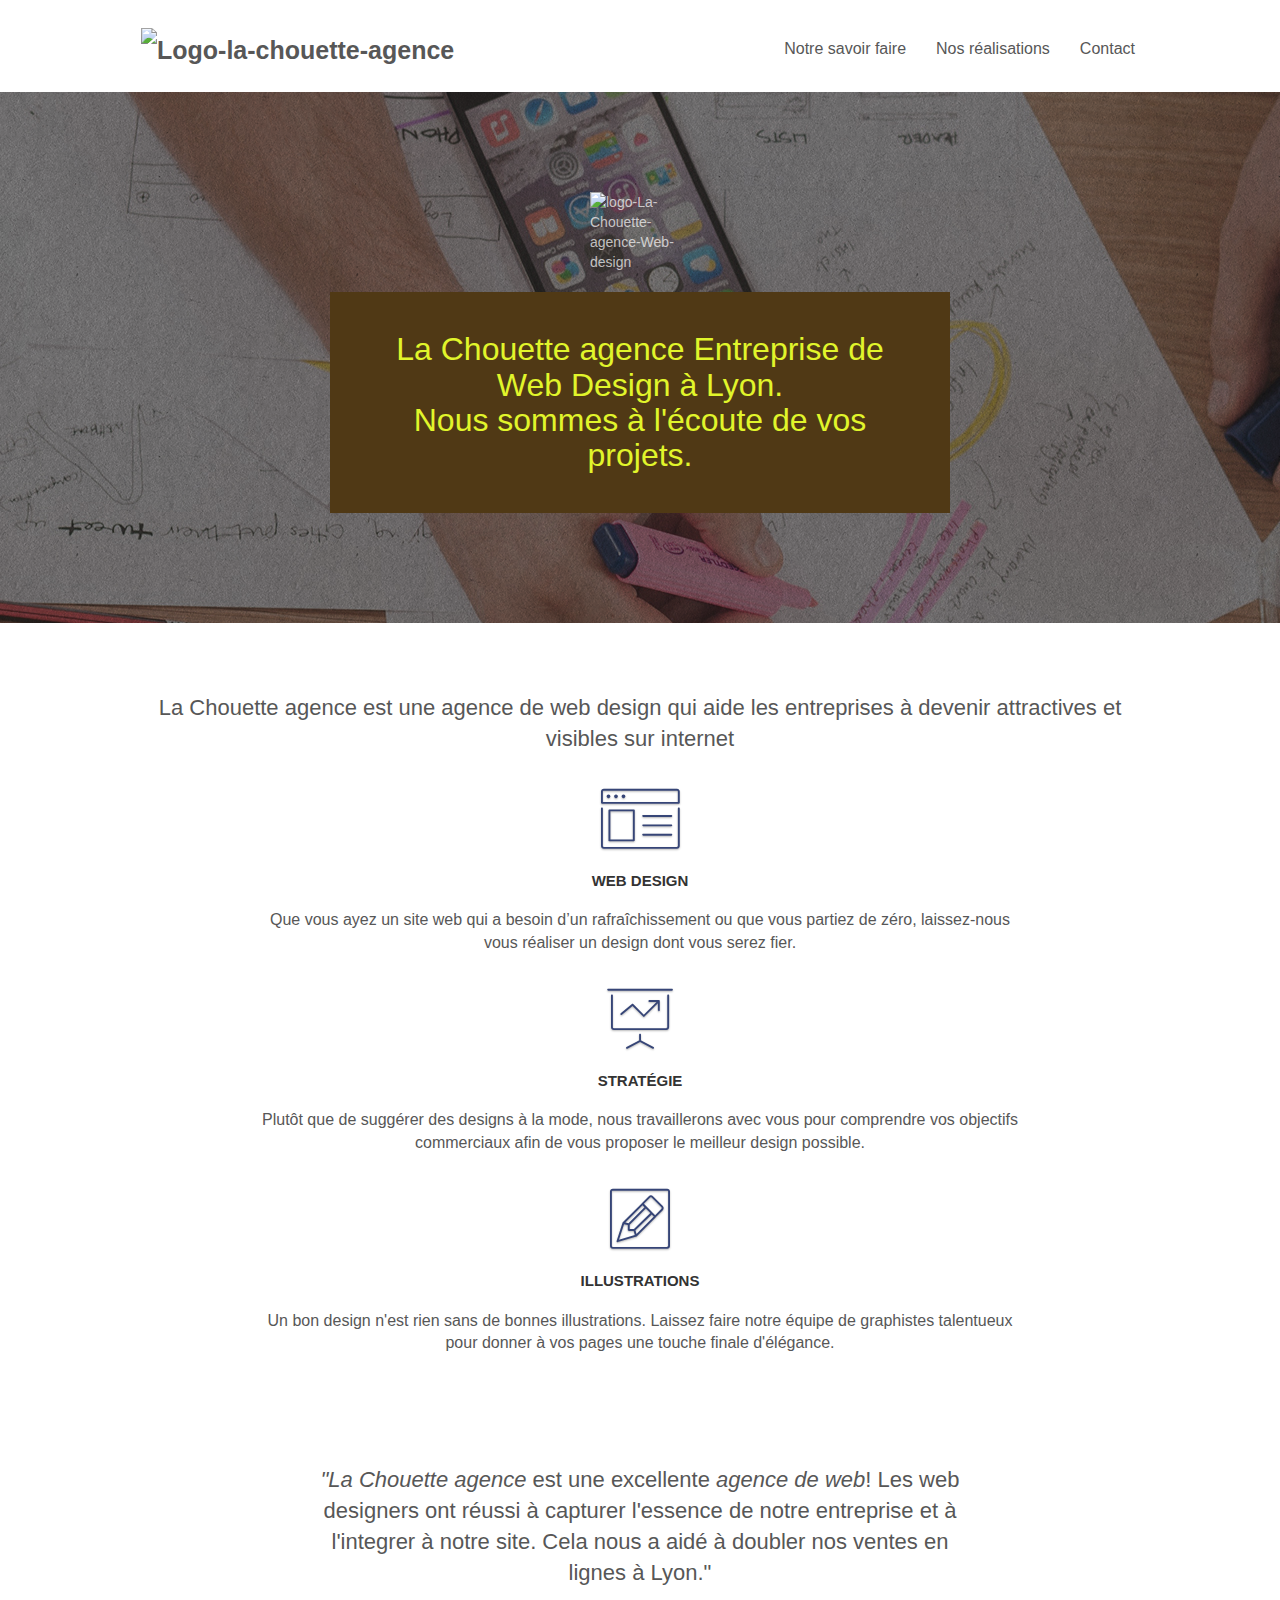
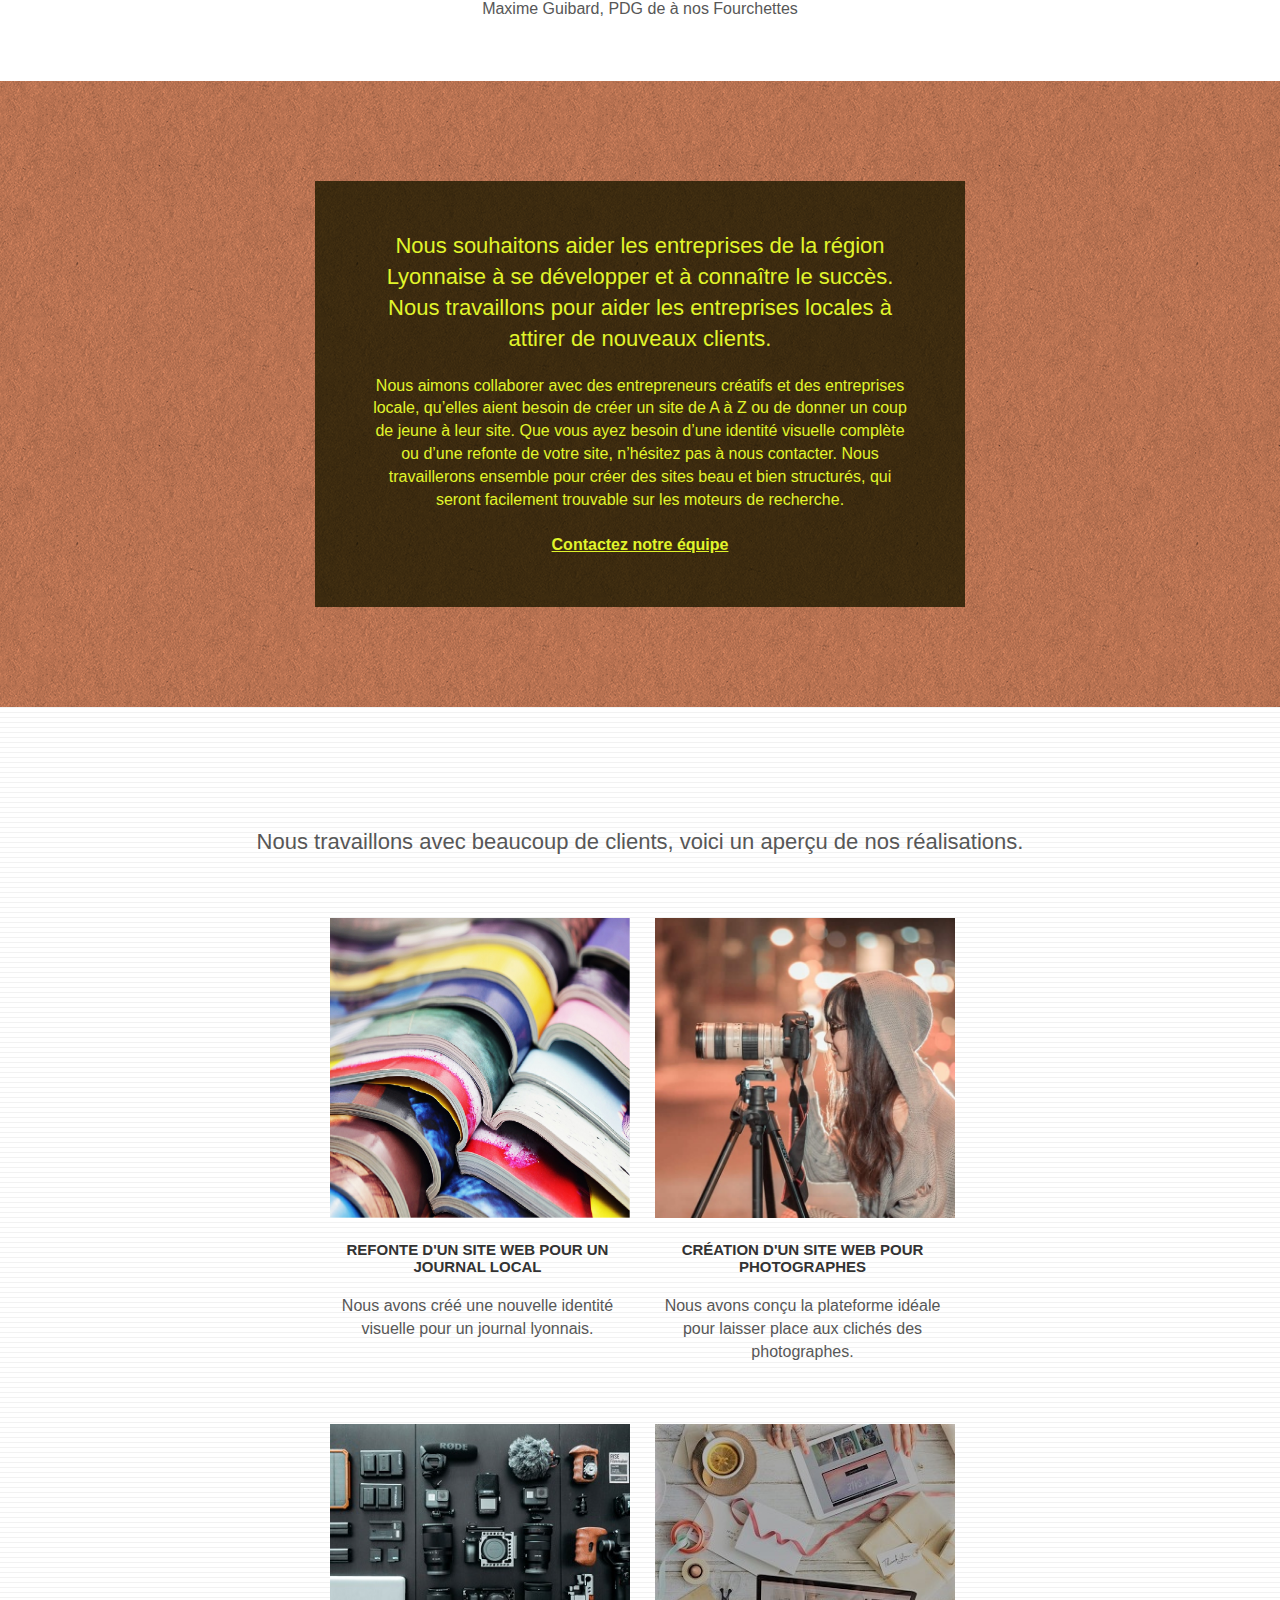
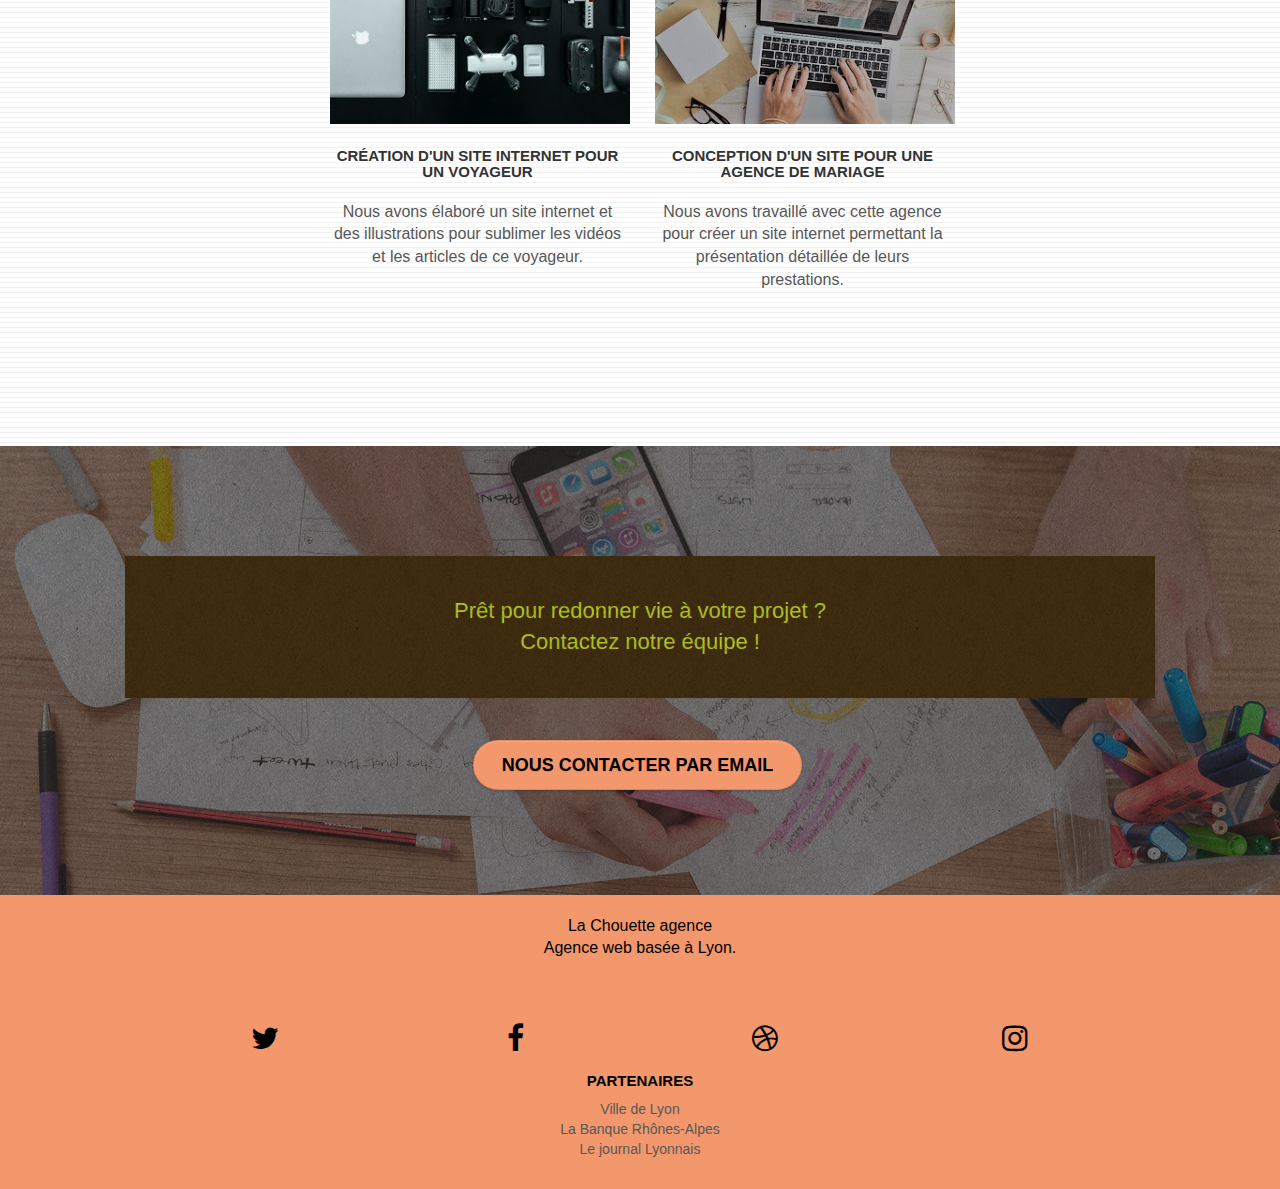
==== commit 9503414e: "last change image webp" ====
--- a/index.html
+++ b/index.html
@@ -25,7 +25,7 @@
 
     
 <!-- Analytics -->
-<meta name="google-site-verification" content="pD854r__73e2DpdvQHIrtHNEozl3LPVucB5YB1HM43Y" />
+
 <!-- Analytics END -->
     
 </head>
@@ -41,7 +41,7 @@
 			<div class="navbar-header">
 				<!-- annumation de la balise div class=keywords -->
 				
-				<a class="navbar-brand" href="index.html"><img src="img/la-chouette-agence.png" alt="Logo-la-chouette-agence"/></a>
+				<a class="navbar-brand" href="index.html"><img src="img/la-chouette-agence.webp" alt="Logo-la-chouette-agence"/></a>
 				
 				<button id="nav-toggle" type="button" class="ui-navbar-toggle navbar-toggle" data-toggle="collapse" data-target=".navbar-1">
 					<span class="sr-only">Toggle navigation</span><span class="icon-bar"></span><span class="icon-bar"></span><span class="icon-bar"></span>
@@ -71,10 +71,10 @@
 	<div class="container bloc-lg">
 		<div class="row tight-width-whitespace">
 			<div class="col-sm-12">
-				<img src="img/logo.png" class="center-block image-resize-mode" alt="logo-La-Chouette-agence-Web-design" />
-				<h1 class="text-center hero-bloc-text tc-yellow ">
+				<img src="img/logo.webp" class="center-block image-resize-mode" alt="logo-La-Chouette-agence-Web-design" />
+				<h1 class="text-center hero-bloc-text tc-yellow black-background">
 					<!-- changement de couleur -->
-					La Chouette agence  Entreprise de Web Design à Lyon.<br>Nous sommes à l'écoute de vos projects.
+					La Chouette agence  Entreprise de Web Design à Lyon.<br>Nous sommes à l'écoute de vos projets.
 				</h1>
 				<!-- annulation bouton contact -->
 				
@@ -159,7 +159,7 @@
 
 <!-- bloc-4-portfolio -->
 <div class="bloc bgc-white bg-lines-h2-bg bg-repeat l-bloc" id="bloc-4-portfolio">
-	<div class="container bloc-lg">
+	<div class="container bloc-lg ">
 		<div class="row">
 			<div class="col-sm-12 text-center">
 				<!-- changement image pour texte -->
@@ -168,7 +168,7 @@
 		</div>
 		<div class="row tight-width-whitespace portfolio-row">
 			<div class="col-sm-6">
-				<a href="#" data-lightbox="img/1.bmp" data-gallery-id="gallery-1" data-caption="Refonte-site-web-journal-lyonnais" data-frame="snapshot-lb"><img src="img/1.jpg" alt="refonte site web journal lyonnais" class="img-responsive portfolio-thumb" /></a>
+				<a href="#" data-lightbox="img/1.webp" data-gallery-id="gallery-1" data-caption="Refonte-site-web-journal-lyonnais" data-frame="snapshot-lb"><img src="img/1.jpg" alt="refonte site web journal lyonnais" class="img-responsive portfolio-thumb" /></a>
 				<h3 class="mg-md text-center">
 					Refonte d'un site web pour un journal local
 				</h3>
@@ -177,7 +177,7 @@
 				</p>
 			</div>
 			<div class="col-sm-6">
-				<a href="#" data-lightbox="img/2.bmp" data-gallery-id="gallery-1" data-caption="Création-site-web-photographes" data-frame="snapshot-lb"><img src="img/2.jpg" class="img-responsive portfolio-thumb" alt="Création d'un site web pour photographes" /></a>
+				<a href="#" data-lightbox="img/2.webp" data-gallery-id="gallery-1" data-caption="Création-site-web-photographes" data-frame="snapshot-lb"><img src="img/2.jpg" class="img-responsive portfolio-thumb" alt="Création d'un site web pour photographes" /></a>
 				<h3 class="mg-md text-center">
 					Création d'un site web pour photographes
 				</h3>
@@ -188,7 +188,7 @@
 		</div>
 		<div class="row tight-width-whitespace portfolio-row">
 			<div class="col-sm-6">
-				<a href="#" data-lightbox="img/3.bmp" data-gallery-id="gallery-1" data-caption="Création-site-web-voyageurs" data-frame="snapshot-lb"><img src="img/3.bmp" class="img-responsive portfolio-thumb" alt="Création d'un site web pour voyageur"/></a>
+				<a href="#" data-lightbox="img/3.webp" data-gallery-id="gallery-1" data-caption="Création-site-web-voyageurs" data-frame="snapshot-lb"><img src="img/3.bmp" class="img-responsive portfolio-thumb" alt="Création d'un site web pour voyageur"/></a>
 				<h3 class="mg-md text-center">
 					Création d'un site internet pour un voyageur
 				</h3>
@@ -197,7 +197,7 @@
 				</p>
 			</div>
 			<div class="col-sm-6">
-				<a href="#" data-lightbox="img/4.bmp" data-gallery-id="gallery-1" data-caption="Conception-site-web-mariage" data-frame="snapshot-lb"><img src="img/4.bmp" class="img-responsive portfolio-thumb" alt="Création d'un site web pour agence de mariage" /></a>
+				<a href="#" data-lightbox="img/4.webp" data-gallery-id="gallery-1" data-caption="Conception-site-web-mariage" data-frame="snapshot-lb"><img src="img/4.bmp" class="img-responsive portfolio-thumb" alt="Création d'un site web pour agence de mariage" /></a>
 				<h3 class="mg-md text-center">
 					Conception d'un site pour une agence de mariage
 				</h3>
@@ -214,7 +214,7 @@
 <div class="bloc bgc-dark-slate-blue bg-banniere d-bloc bloc-bg-texture texture-paper" id="bloc-5-cta">
 	<div class="container bloc-lg">
 		<div class="row">
-			<h2 class="mg-md text-center tc-yellow">
+			<h2 class="mg-md text-center tc-yellow black-background">
 				Prêt pour redonner vie à votre projet ?<br>Contactez notre équipe !
 			</h2>
 			<div class="col-sm-12 text-center">
@@ -262,7 +262,7 @@
 							<h3>Partenaires
 							</h3>
 								<ul>
-									<li><a href="http://www.lyon.fr">Ville de Lyon</a></li>
+									<li><a href="#">Ville de Lyon</a></li>
 									<li><a href="#">La Banque Rhônes-Alpes</a></li>
 									<li><a href="#">Le journal Lyonnais</a></li>
 								</ul>
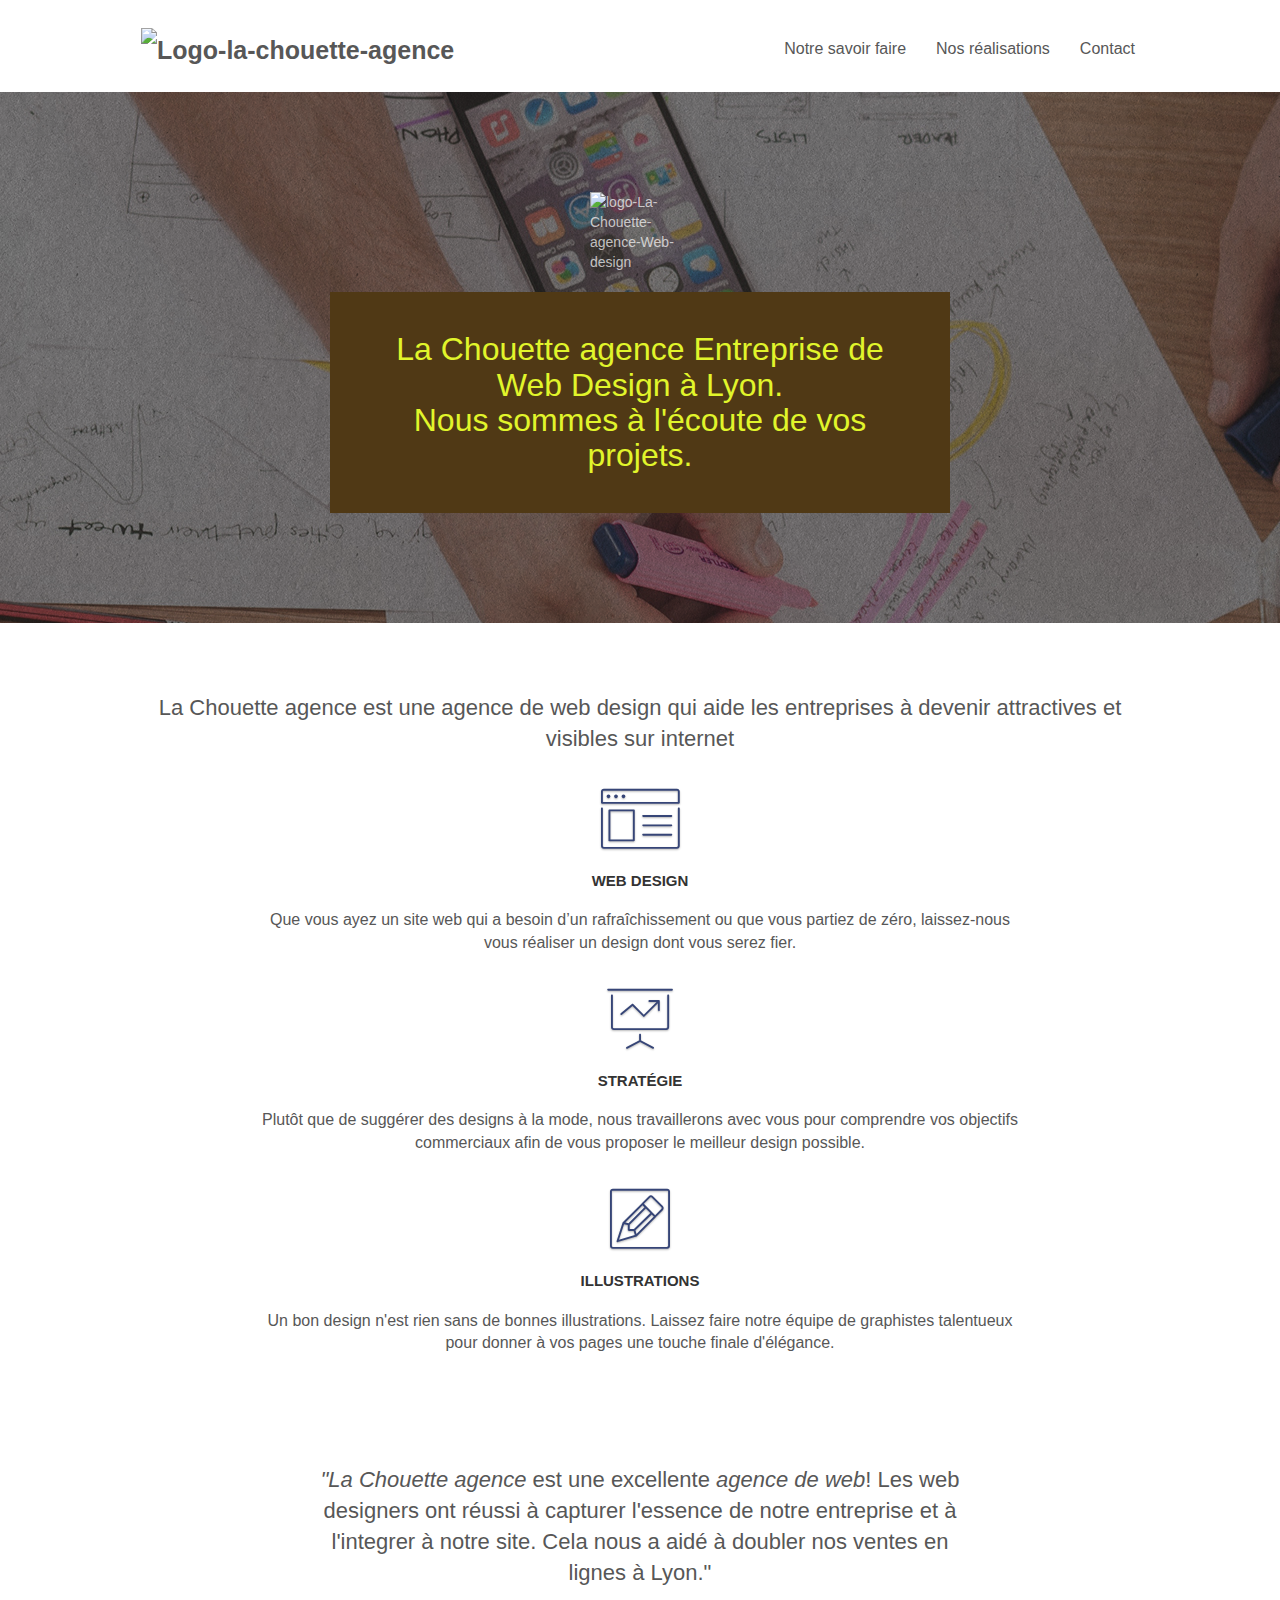
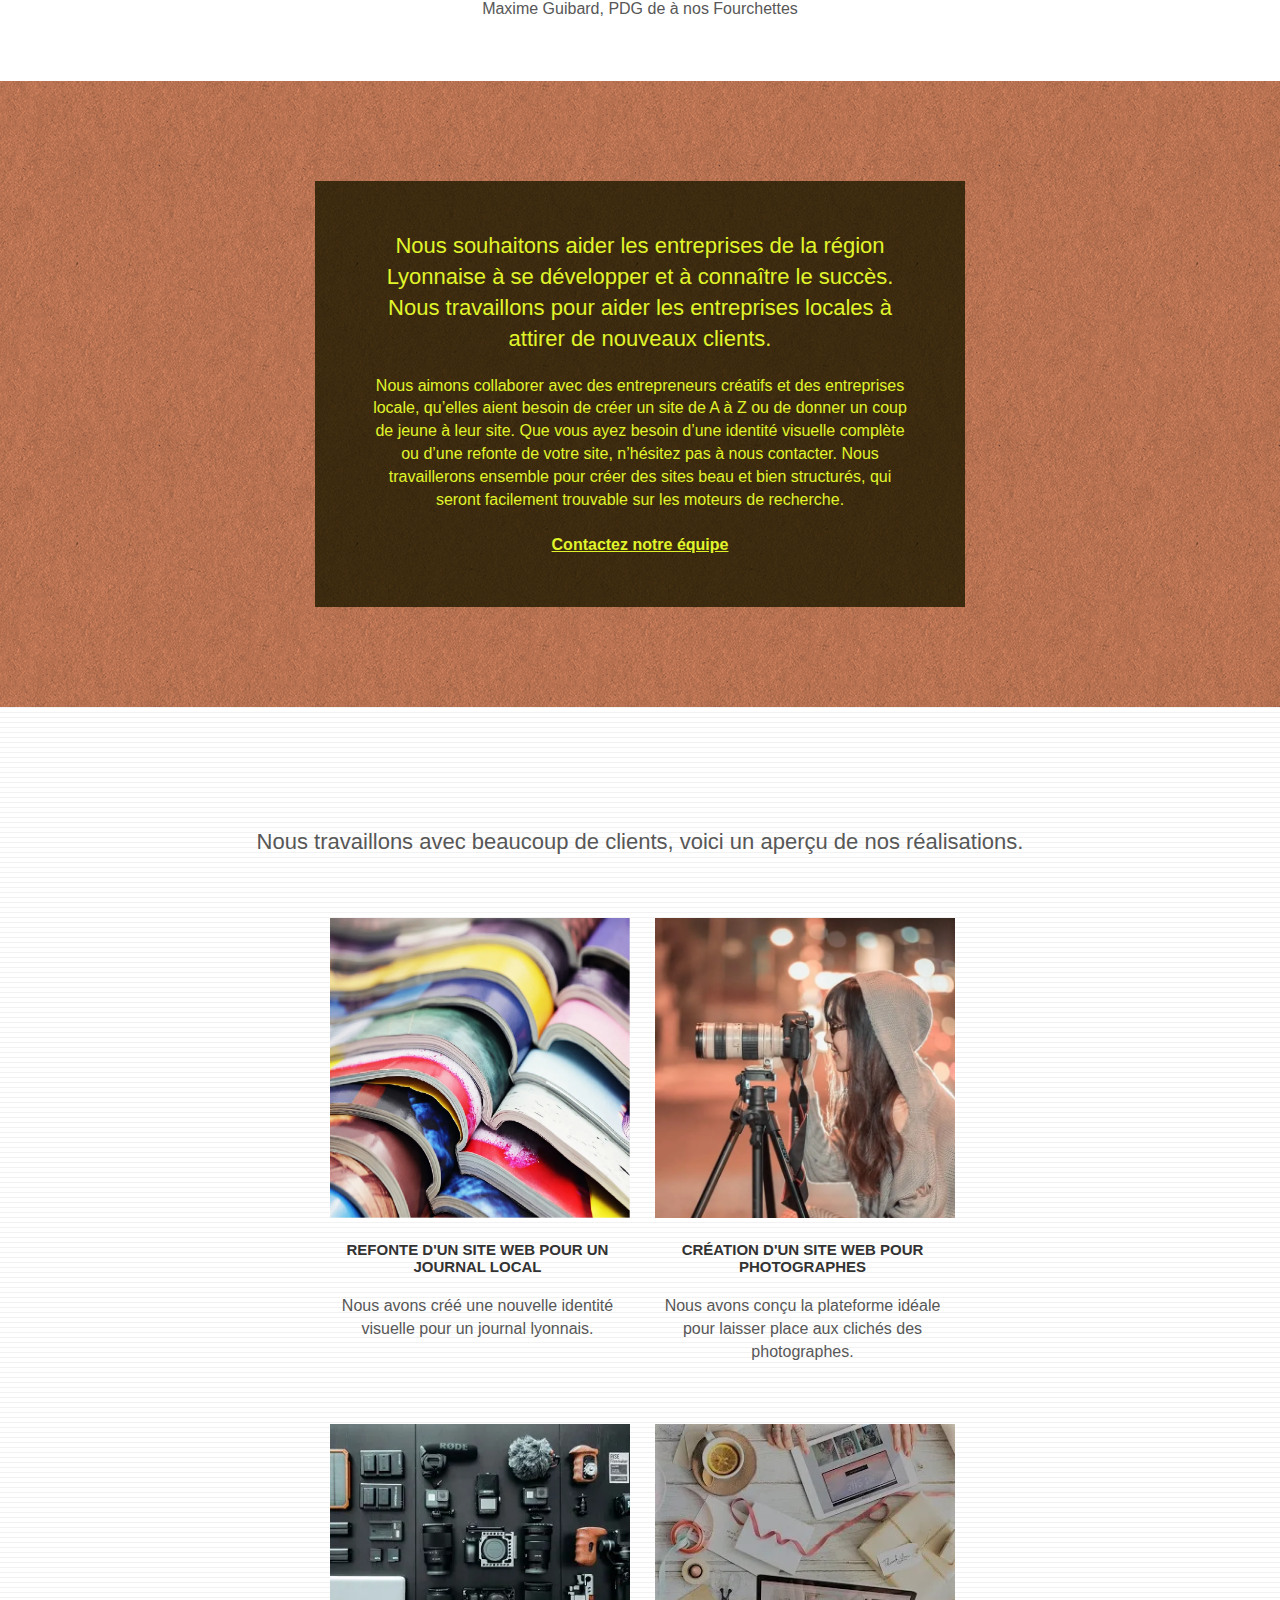
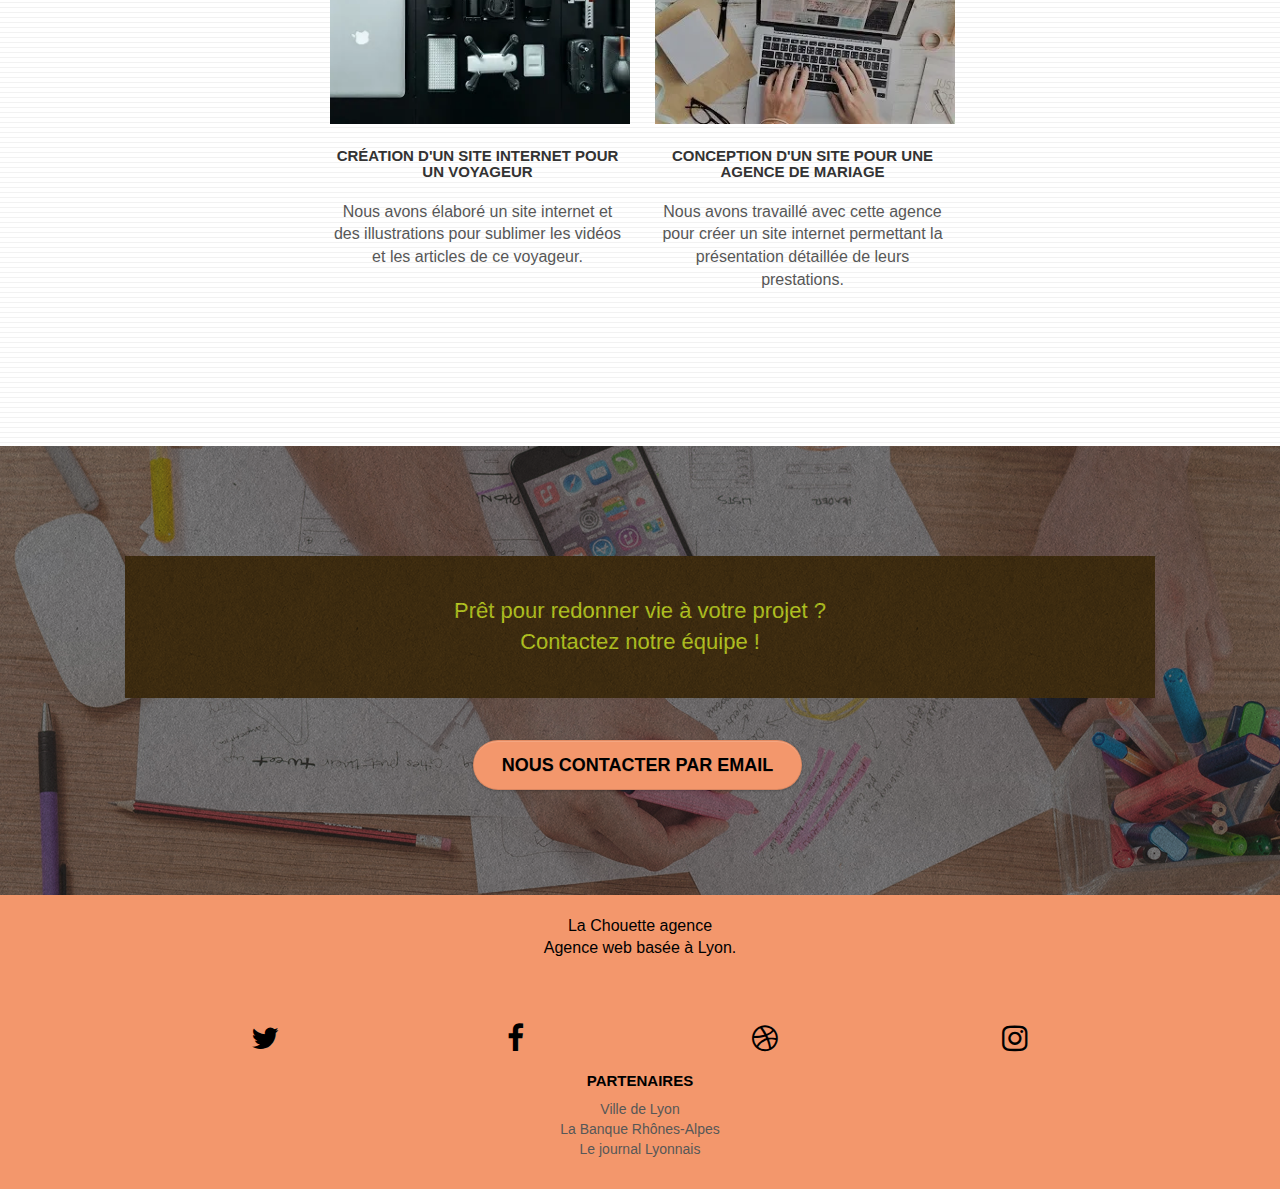
==== commit c630cb60: "image webp" ====
--- a/index.html
+++ b/index.html
@@ -168,7 +168,7 @@
 		</div>
 		<div class="row tight-width-whitespace portfolio-row">
 			<div class="col-sm-6">
-				<a href="#" data-lightbox="img/1.webp" data-gallery-id="gallery-1" data-caption="Refonte-site-web-journal-lyonnais" data-frame="snapshot-lb"><img src="img/1.jpg" alt="refonte site web journal lyonnais" class="img-responsive portfolio-thumb" /></a>
+				<a href="#" data-lightbox="img/1.webp" data-gallery-id="gallery-1" data-caption="Refonte-site-web-journal-lyonnais" data-frame="snapshot-lb"><img src="img/1.webp" alt="refonte site web journal lyonnais" class="img-responsive portfolio-thumb" /></a>
 				<h3 class="mg-md text-center">
 					Refonte d'un site web pour un journal local
 				</h3>
@@ -177,7 +177,7 @@
 				</p>
 			</div>
 			<div class="col-sm-6">
-				<a href="#" data-lightbox="img/2.webp" data-gallery-id="gallery-1" data-caption="Création-site-web-photographes" data-frame="snapshot-lb"><img src="img/2.jpg" class="img-responsive portfolio-thumb" alt="Création d'un site web pour photographes" /></a>
+				<a href="#" data-lightbox="img/2.webp" data-gallery-id="gallery-1" data-caption="Création-site-web-photographes" data-frame="snapshot-lb"><img src="img/2.webp" class="img-responsive portfolio-thumb" alt="Création d'un site web pour photographes" /></a>
 				<h3 class="mg-md text-center">
 					Création d'un site web pour photographes
 				</h3>
@@ -188,7 +188,7 @@
 		</div>
 		<div class="row tight-width-whitespace portfolio-row">
 			<div class="col-sm-6">
-				<a href="#" data-lightbox="img/3.webp" data-gallery-id="gallery-1" data-caption="Création-site-web-voyageurs" data-frame="snapshot-lb"><img src="img/3.bmp" class="img-responsive portfolio-thumb" alt="Création d'un site web pour voyageur"/></a>
+				<a href="#" data-lightbox="img/3.webp" data-gallery-id="gallery-1" data-caption="Création-site-web-voyageurs" data-frame="snapshot-lb"><img src="img/3.webp" class="img-responsive portfolio-thumb" alt="Création d'un site web pour voyageur"/></a>
 				<h3 class="mg-md text-center">
 					Création d'un site internet pour un voyageur
 				</h3>
@@ -197,7 +197,7 @@
 				</p>
 			</div>
 			<div class="col-sm-6">
-				<a href="#" data-lightbox="img/4.webp" data-gallery-id="gallery-1" data-caption="Conception-site-web-mariage" data-frame="snapshot-lb"><img src="img/4.bmp" class="img-responsive portfolio-thumb" alt="Création d'un site web pour agence de mariage" /></a>
+				<a href="#" data-lightbox="img/4.webp" data-gallery-id="gallery-1" data-caption="Conception-site-web-mariage" data-frame="snapshot-lb"><img src="img/4.webp" class="img-responsive portfolio-thumb" alt="Création d'un site web pour agence de mariage" /></a>
 				<h3 class="mg-md text-center">
 					Conception d'un site pour une agence de mariage
 				</h3>
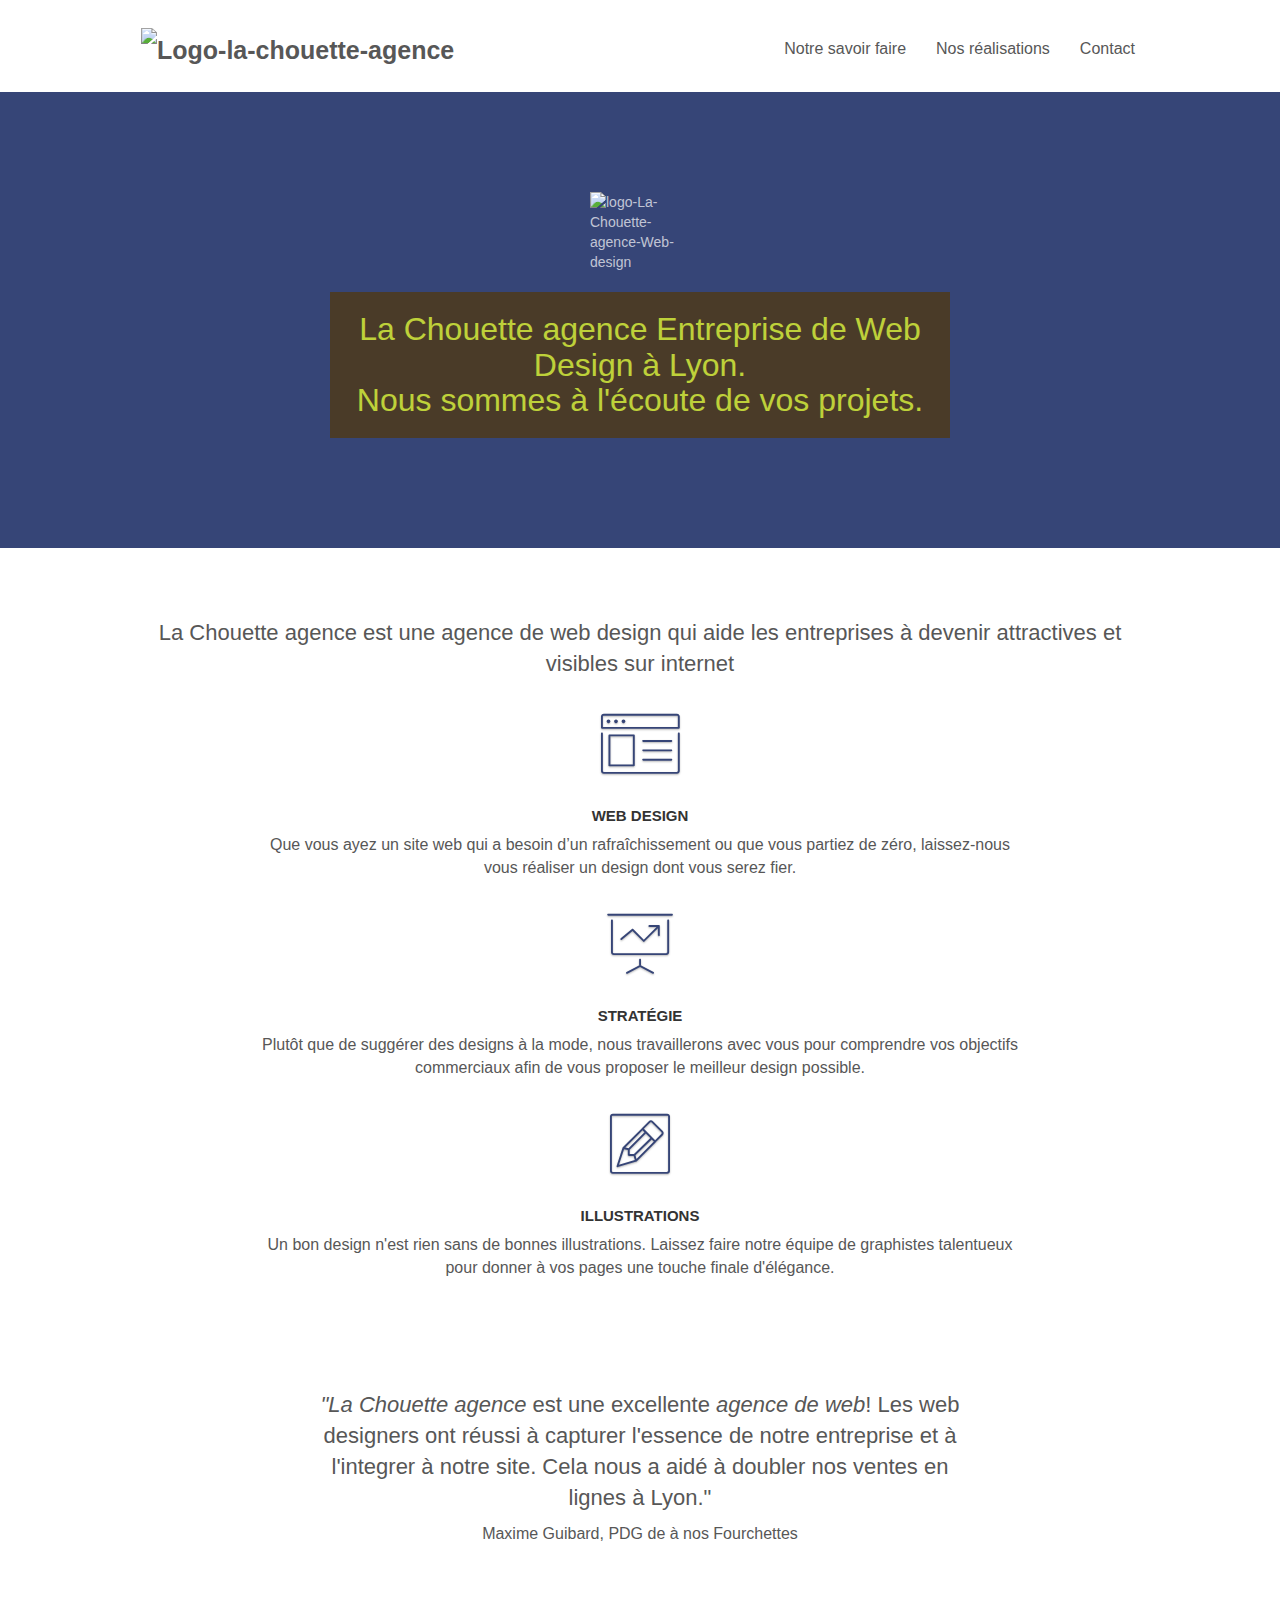
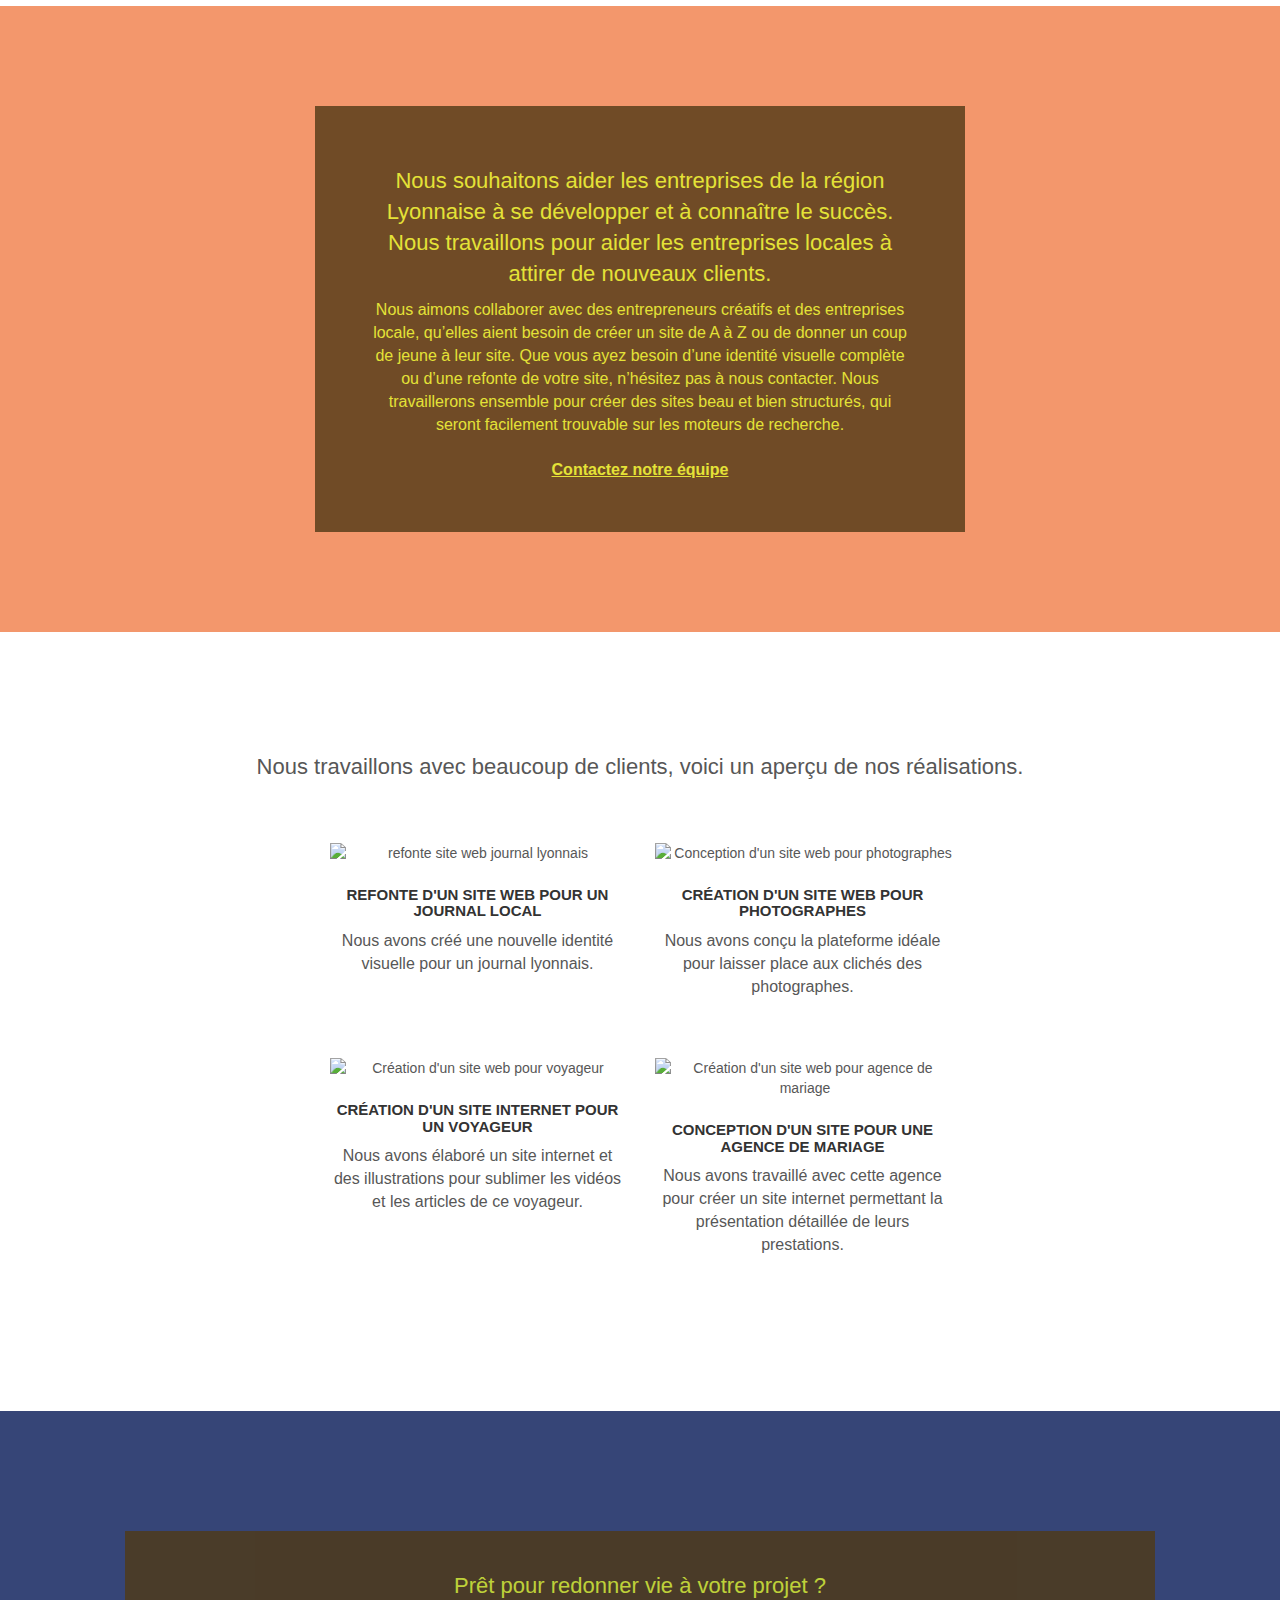
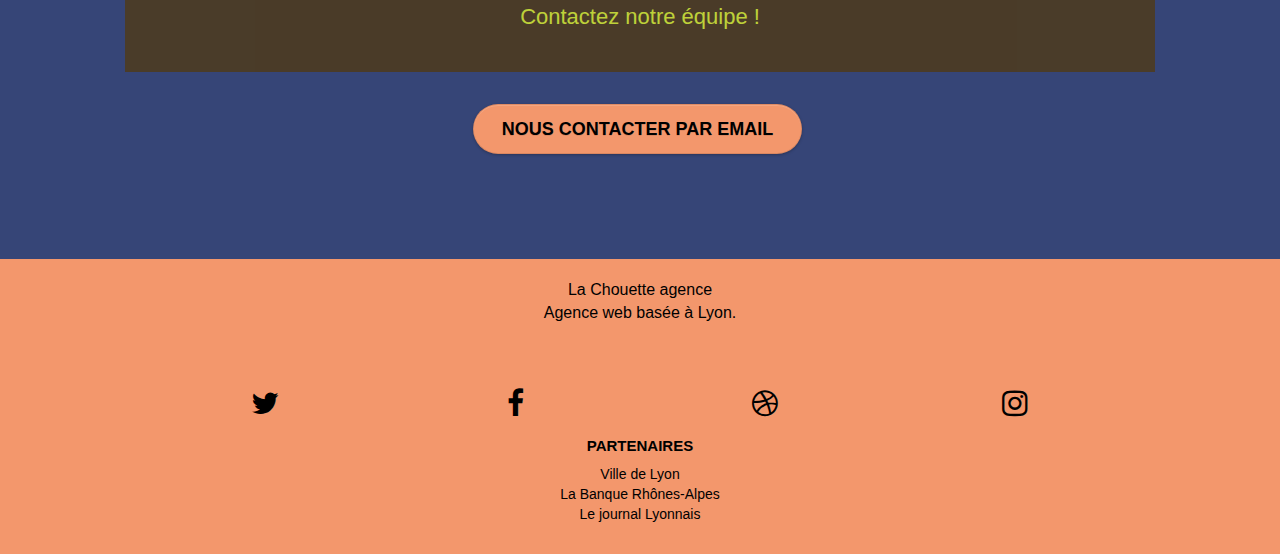
==== commit 12f3501e: "added title in media" ====
--- a/index.html
+++ b/index.html
@@ -25,7 +25,11 @@
 
     
 <!-- Analytics -->
-
+<meta name="google-site-verification" content="pD854r__73e2DpdvQHIrtHNEozl3LPVucB5YB1HM43Y" />
+<!-- Seach engine indexed -->
+<meta name="robots" content="index, follow">
+<!-- telling seach engine it's master page  -->
+<link rel="canonical" href="https://chris-delarue.github.io/La-Chouette-agence/index.html" />
 <!-- Analytics END -->
     
 </head>
@@ -168,7 +172,7 @@
 		</div>
 		<div class="row tight-width-whitespace portfolio-row">
 			<div class="col-sm-6">
-				<a href="#" data-lightbox="img/1.webp" data-gallery-id="gallery-1" data-caption="Refonte-site-web-journal-lyonnais" data-frame="snapshot-lb"><img src="img/1.webp" alt="refonte site web journal lyonnais" class="img-responsive portfolio-thumb" /></a>
+				<a href="#" data-lightbox="img/journal.webp" data-gallery-id="gallery-1" data-caption="Refonte-site-web-journal-lyonnais" data-frame="snapshot-lb"><img src="img/journal.webp" alt="refonte site web journal lyonnais" class="img-responsive portfolio-thumb" /></a>
 				<h3 class="mg-md text-center">
 					Refonte d'un site web pour un journal local
 				</h3>
@@ -177,7 +181,7 @@
 				</p>
 			</div>
 			<div class="col-sm-6">
-				<a href="#" data-lightbox="img/2.webp" data-gallery-id="gallery-1" data-caption="Création-site-web-photographes" data-frame="snapshot-lb"><img src="img/2.webp" class="img-responsive portfolio-thumb" alt="Création d'un site web pour photographes" /></a>
+				<a href="#" data-lightbox="img/photographe.webp" data-gallery-id="gallery-1" data-caption="Création-site-web-photographes" data-frame="snapshot-lb"><img src="img/photographe.webp" class="img-responsive portfolio-thumb" alt="Conception d'un site web pour photographes" /></a>
 				<h3 class="mg-md text-center">
 					Création d'un site web pour photographes
 				</h3>
@@ -188,7 +192,7 @@
 		</div>
 		<div class="row tight-width-whitespace portfolio-row">
 			<div class="col-sm-6">
-				<a href="#" data-lightbox="img/3.webp" data-gallery-id="gallery-1" data-caption="Création-site-web-voyageurs" data-frame="snapshot-lb"><img src="img/3.webp" class="img-responsive portfolio-thumb" alt="Création d'un site web pour voyageur"/></a>
+				<a href="#" data-lightbox="img/voyageur.webp" data-gallery-id="gallery-1" data-caption="Création-site-web-voyageurs" data-frame="snapshot-lb"><img src="img/voyageur.webp" class="img-responsive portfolio-thumb" alt="Création d'un site web pour voyageur"/></a>
 				<h3 class="mg-md text-center">
 					Création d'un site internet pour un voyageur
 				</h3>
@@ -197,7 +201,7 @@
 				</p>
 			</div>
 			<div class="col-sm-6">
-				<a href="#" data-lightbox="img/4.webp" data-gallery-id="gallery-1" data-caption="Conception-site-web-mariage" data-frame="snapshot-lb"><img src="img/4.webp" class="img-responsive portfolio-thumb" alt="Création d'un site web pour agence de mariage" /></a>
+				<a href="#" data-lightbox="img/mariage.webp" data-gallery-id="gallery-1" data-caption="Conception-site-web-mariage" data-frame="snapshot-lb"><img src="img/mariage.webp" class="img-responsive portfolio-thumb" alt="Création d'un site web pour agence de mariage" /></a>
 				<h3 class="mg-md text-center">
 					Conception d'un site pour une agence de mariage
 				</h3>
@@ -236,22 +240,23 @@
 				<div class="row row-no-gutters social">
 					<div class="col-sm-3">
 						<div class="text-center">
-							<a class="social" href="index.html"><span class="fa fa-twitter icon-md text1"></span></a>
-						</div>
-					</div>
-					<div class="col-sm-3">
-						<div class="text-center">
-							<a class="social" href="index.html"><span class="fa fa-facebook icon-md text2"></span></a>
-						</div>
-					</div>
-					<div class="col-sm-3">
-						<div class="text-center">
-							<a class="social" href="index.html"><span class="fa fa-dribbble icon-md text3"></span></a>
-						</div>
-					</div>
-					<div class="col-sm-3">
-						<div class="text-center">
-							<a class="social" href="index.html"><span class="fa fa-instagram icon-md text4"></span></a>
+							<!-- security noreffer and noopener -->
+							<a class="social" href="https://twitter.com/"  title="twitter" target="_blank" rel="noreferer noopener"><span class="fa fa-twitter icon-md text1"></span><span class="hide-text">Twitter</span></a>
+						</div>
+					</div>
+					<div class="col-sm-3">
+						<div class="text-center">
+							<a class="social" href="https://www.facebook.com/" title="facebook" target="_blank" rel="noreferer noopener"><span class="fa fa-facebook icon-md text2"></span><span class="hide-text">Facebook</span> </a>
+						</div>
+					</div>
+					<div class="col-sm-3">
+						<div class="text-center">
+							<a class="social" href="https://dribbble.com/" tittle="dribbble" target="_blank" rel="noreferer noopener"><span class="fa fa-dribbble icon-md text3"></span><span class="hide-text">Dribbble</span> </a>
+						</div>
+					</div>
+					<div class="col-sm-3">
+						<div class="text-center">
+							<a class="social" href="https://www.instagram.com/" title="instagram" target="_blank" rel="noreferer noopener"><span class="fa fa-instagram icon-md text4"></span><span class="hide-text">Instagram</span></a>
 						</div>
 					</div>
 					<!-- annulation div keywords -->
--- a/style.css
+++ b/style.css
@@ -16,15 +16,6 @@
 a:hover {
     text-decoration: none;
     cursor: pointer;
-}
-
-#page-loading-blocs-notifaction {
-    position: fixed;
-    top: 0;
-    bottom: 0;
-    width: 100%;
-    z-index: 100000;
-    background: #FFFFFF url("img/pageload-spinner.gif") no-repeat center center;
 }
 
 .bloc {
@@ -79,22 +70,6 @@
 .bg-t-edge {
     background: top no-repeat;
 }
-
-.bloc-bg-texture::before {
-    content: "";
-    background-size: 2px 2px;
-    position: absolute;
-    top: 0;
-    bottom: 0;
-    left: 0;
-    right: 0;
-}
-
-.texture-paper::before {
-    background: url("img/texture-paper.png");
-    background-size: 280px 280px;
-}
-
 
 .b-parallax {
     background-attachment: fixed;
@@ -289,6 +264,9 @@
 #bloc-1-hero h1 {
     font-size: 32px;
     text-align: center;
+    background-color: #503915;
+    padding: 20px 0 20px 0;
+    
 }
 
 .navbar {
@@ -384,6 +362,9 @@
 .icon-md{
     color:#000000 !important;
 }
+.hide-text{
+    display: none;
+}
 .icon-md.text1:hover::before{
     cursor: pointer;
     content:"Twitter";
@@ -396,7 +377,7 @@
 }
 .icon-md.text3:hover::before{
     cursor:pointer;
-    content:"Dribble";
+    content:"Dribbble";
     font-size:30px;
 }
 .icon-md.text4:hover::before{
@@ -427,6 +408,10 @@
     max-width:100%;
     color: black !important;
 }
+.partenaires  a{
+    color: black !important;
+}
+
  /* end rajout css*/
 
 @media (min-width: 768px) {
@@ -502,10 +487,12 @@
     float: right;
 }
 
-.mg-md {
+.mg-md h2{
     margin-top: 10px;
     margin-bottom: 20px;
-}
+    background-color: #503915;
+}
+
 
 .mg-lg {
     margin-top: 10px;
@@ -822,11 +809,12 @@
 .black-background {
     background-color:#503915;
     padding: 40px 40px 40px 40px;
+    opacity:0.8;
 }
 .bgc-atomic-brown{
     background-color:#503915;
 }
-
+/* end*/
 
 .bold-link {
     font-weight: 900;
@@ -856,7 +844,7 @@
 
 .btn-atomic-tangerine:hover {
     background: #c27956!important;
-    color: #FFFFFF!important;
+    color: black!important;
 }
 
 .ltc-white {
@@ -885,15 +873,15 @@
 }
 
 .bg-lines-h2-bg {
-    background-image: url("img/lines-h2-bg.png");
+    background-image: url("img/lines-h2-bg.webp");
 }
 
 .bg-banniere {
-    background-image: url("img/la-chouette-agence-banniere.jpg");
+    background-image: url("img/la-chouette-agence-banniere.webp");
 }
 
 .bg-presentation {
-    background-image: url("img/image-de-presentation.bmp");
+    background-image: url("img/image-de-presentation.webp");
 }
 
 
@@ -920,13 +908,13 @@
     }
 }
 
-@media only screen and (min-device-width: 768px) and (max-device-width: 1024px) and (orientation: landscape) {
+@media only screen and (min-width: 768px) and (max-width: 1024px) and (orientation: landscape) {
     .b-parallax {
         background-attachment: scroll;
     }
 }
 
-@media only screen and (min-device-width: 1024px) and (max-device-width: 1366px) and (-webkit-min-device-pixel-ratio: 1.5) {
+@media only screen and (min-width: 1024px) and (max-width: 1366px) and (-webkit-min-device-pixel-ratio: 1.5) {
     .b-parallax {
         background-attachment: scroll;
     }
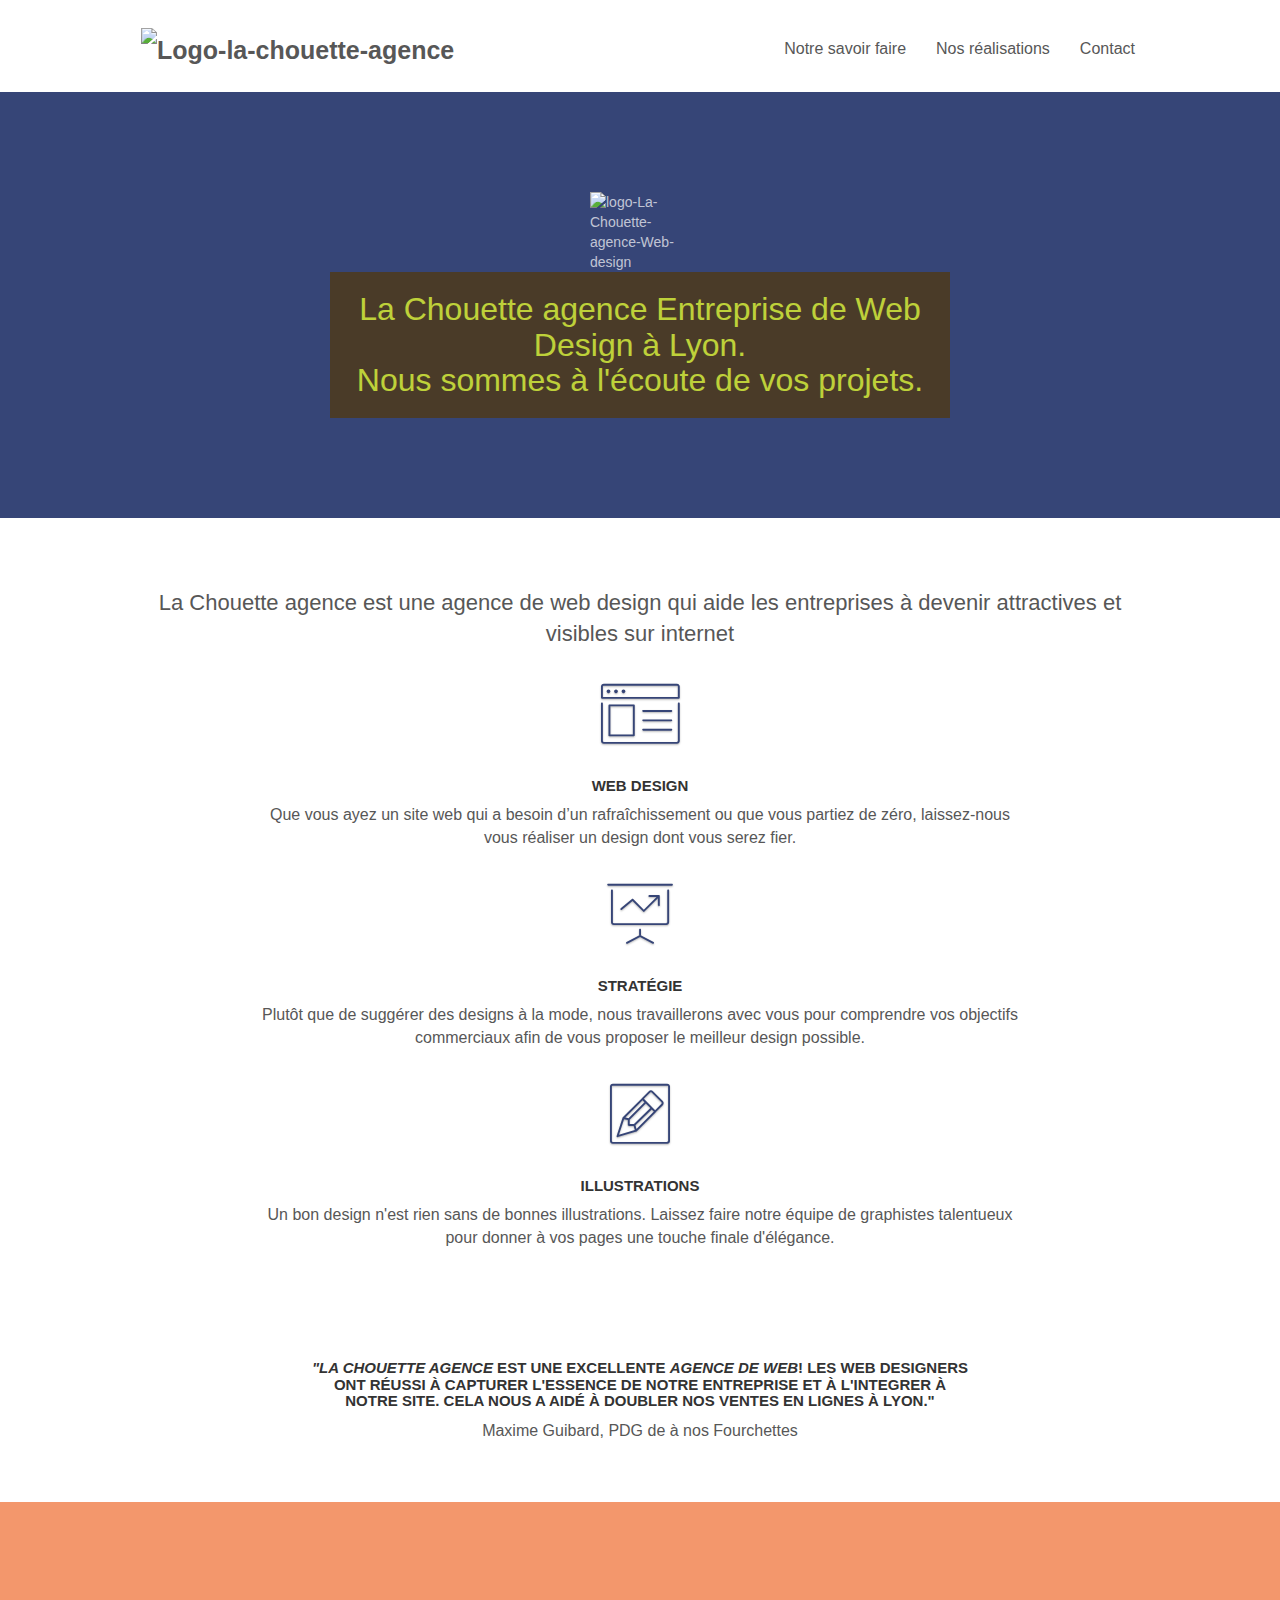
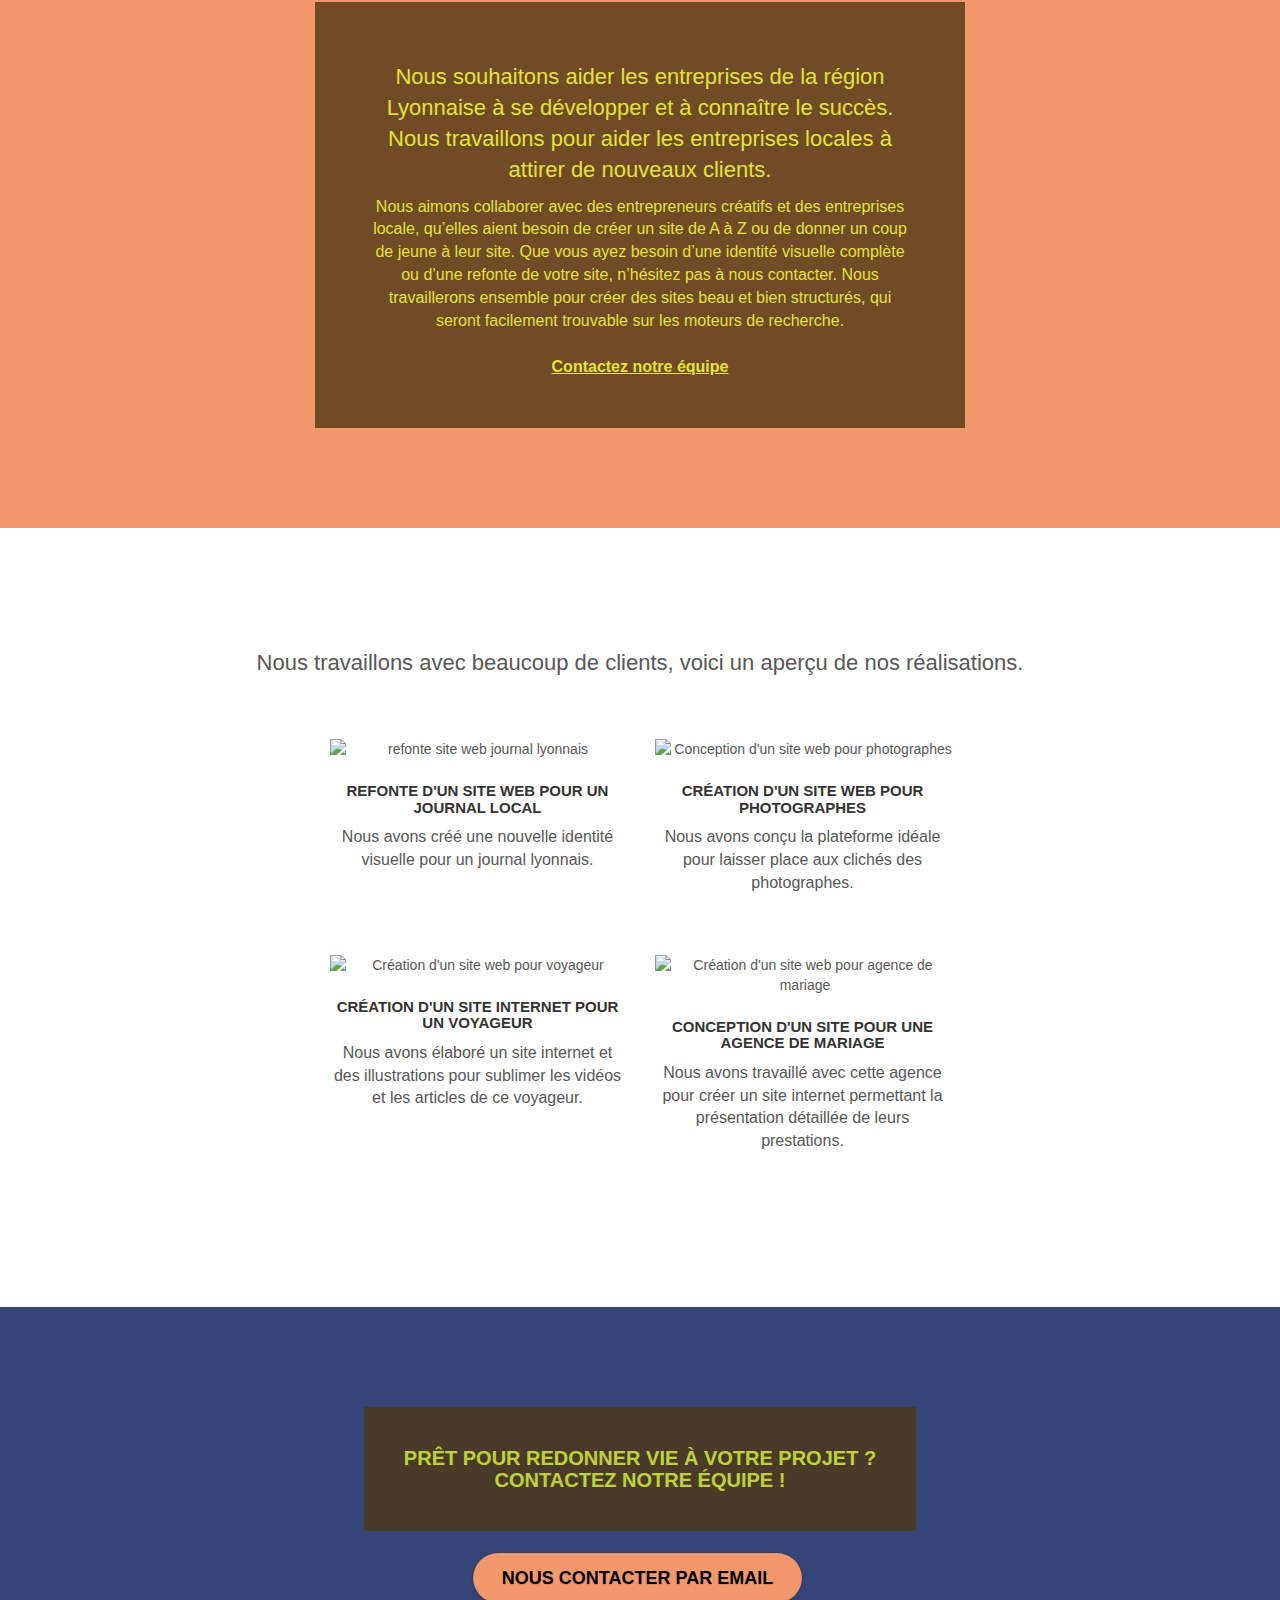
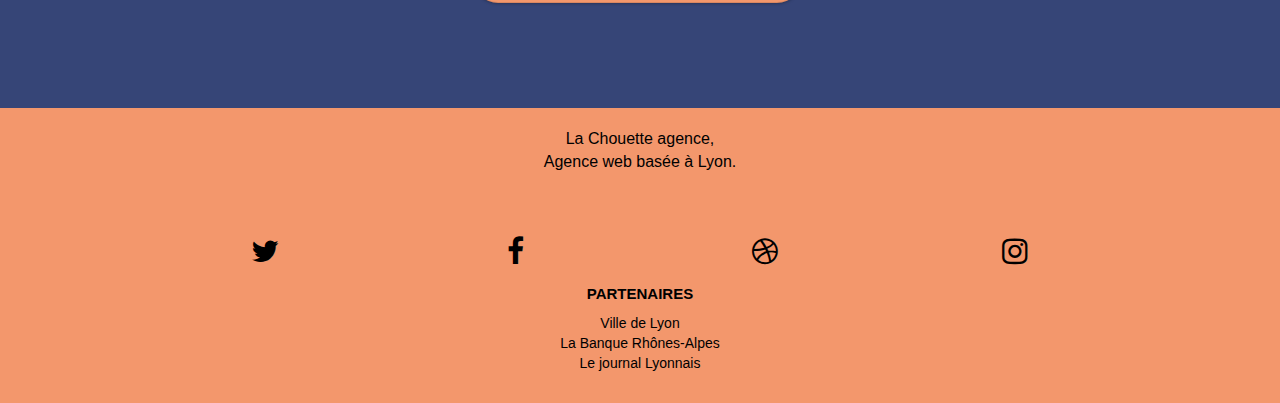
==== commit 73f16e31: "before going to bed" ====
--- a/index.html
+++ b/index.html
@@ -135,7 +135,7 @@
 		<div class="row voffset-lg voffset">
 			<div class="col-xs-12 col-md-8 col-md-offset-2 text-center">
 				<!-- changement image pour texte -->
-				<h2><em>"La Chouette agence</em> est une excellente <em>agence de web</em>! Les web designers ont réussi à capturer l'essence de notre entreprise et à l'integrer à notre site. Cela nous a aidé à doubler nos ventes en lignes à Lyon."</h2>
+				<h3><em>"La Chouette agence</em> est une excellente <em>agence de web</em>! Les web designers ont réussi à capturer l'essence de notre entreprise et à l'integrer à notre site. Cela nous a aidé à doubler nos ventes en lignes à Lyon."</h3>
 				<p class="citation"> Maxime Guibard, PDG de à nos Fourchettes</p>
 			</div>
 		</div>
@@ -150,7 +150,7 @@
 			<div class="col-sm-12">
 				<!-- changement de couleur -->
 				<h2 class="mg-md text-center tc-yellow">
-					Nous souhaitons aider les entreprises de la région Lyonnaise à se développer et à connaître le succès. Nous travaillons pour aider les entreprises locales à attirer de nouveaux clients.<br>
+					Nous souhaitons aider les entreprises de la région Lyonnaise à se développer et à connaître le succès. Nous travaillons pour aider les entreprises locales à attirer de nouveaux clients.
 				</h2>
 				<p class="text-center tc-yellow">
 					Nous aimons collaborer avec des entrepreneurs créatifs et des entreprises locale, qu’elles aient besoin de créer un site de A à Z ou de donner un coup de jeune à leur site. Que vous ayez besoin d’une identité visuelle complète ou d’une refonte de votre site, n’hésitez pas à nous contacter. Nous travaillerons ensemble pour créer des sites beau et bien structurés, qui seront facilement trouvable sur les moteurs de recherche. <br><br><a class="ltc-white bold-link" href="page2.html">Contactez notre équipe</a><br>
@@ -218,9 +218,9 @@
 <div class="bloc bgc-dark-slate-blue bg-banniere d-bloc bloc-bg-texture texture-paper" id="bloc-5-cta">
 	<div class="container bloc-lg">
 		<div class="row">
-			<h2 class="mg-md text-center tc-yellow black-background">
+			<h3 class="mg-md text-center tc-yellow black-background">
 				Prêt pour redonner vie à votre projet ?<br>Contactez notre équipe !
-			</h2>
+			</h3>
 			<div class="col-sm-12 text-center">
 				<a href="page2.html" class="btn btn-atomic-tangerine btn-clean btn-rd btn-lg cta-hero ">Nous contacter par email</a>
 			</div>
@@ -235,7 +235,7 @@
 		<div class="row">
 			<div class="col-sm-12">
 				<p class="text-center black">
-					La Chouette agence <br>Agence web basée à Lyon.
+					La Chouette agence, <br>Agence web basée à Lyon.
 				</p>
 				<div class="row row-no-gutters social">
 					<div class="col-sm-3">
@@ -251,7 +251,7 @@
 					</div>
 					<div class="col-sm-3">
 						<div class="text-center">
-							<a class="social" href="https://dribbble.com/" tittle="dribbble" target="_blank" rel="noreferer noopener"><span class="fa fa-dribbble icon-md text3"></span><span class="hide-text">Dribbble</span> </a>
+							<a class="social" href="https://dribbble.com/" title="dribbble" target="_blank" rel="noreferer noopener"><span class="fa fa-dribbble icon-md text3"></span><span class="hide-text">Dribbble</span> </a>
 						</div>
 					</div>
 					<div class="col-sm-3">
--- a/style.css
+++ b/style.css
@@ -365,6 +365,7 @@
 .hide-text{
     display: none;
 }
+
 .icon-md.text1:hover::before{
     cursor: pointer;
     content:"Twitter";
@@ -810,6 +811,9 @@
     background-color:#503915;
     padding: 40px 40px 40px 40px;
     opacity:0.8;
+    width: fit-content;
+    margin:auto;
+    font-size:20px;
 }
 .bgc-atomic-brown{
     background-color:#503915;
